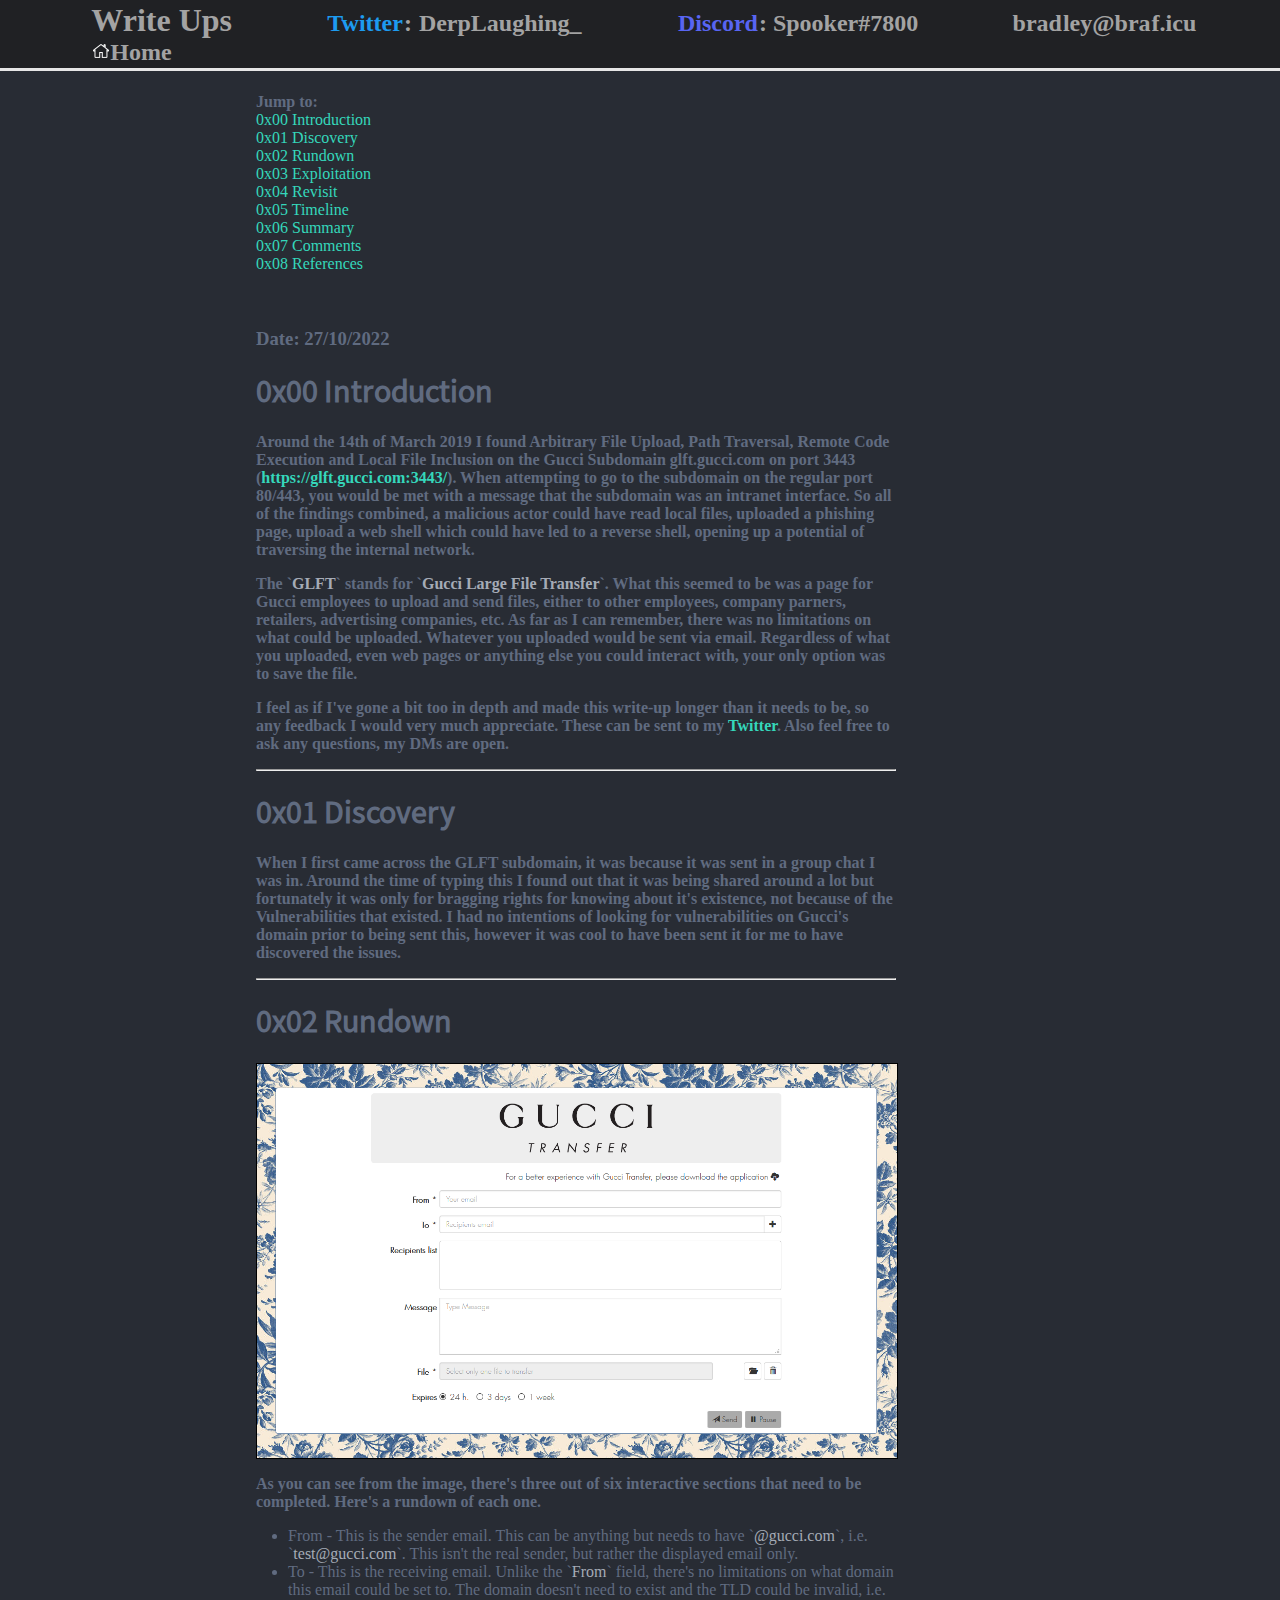
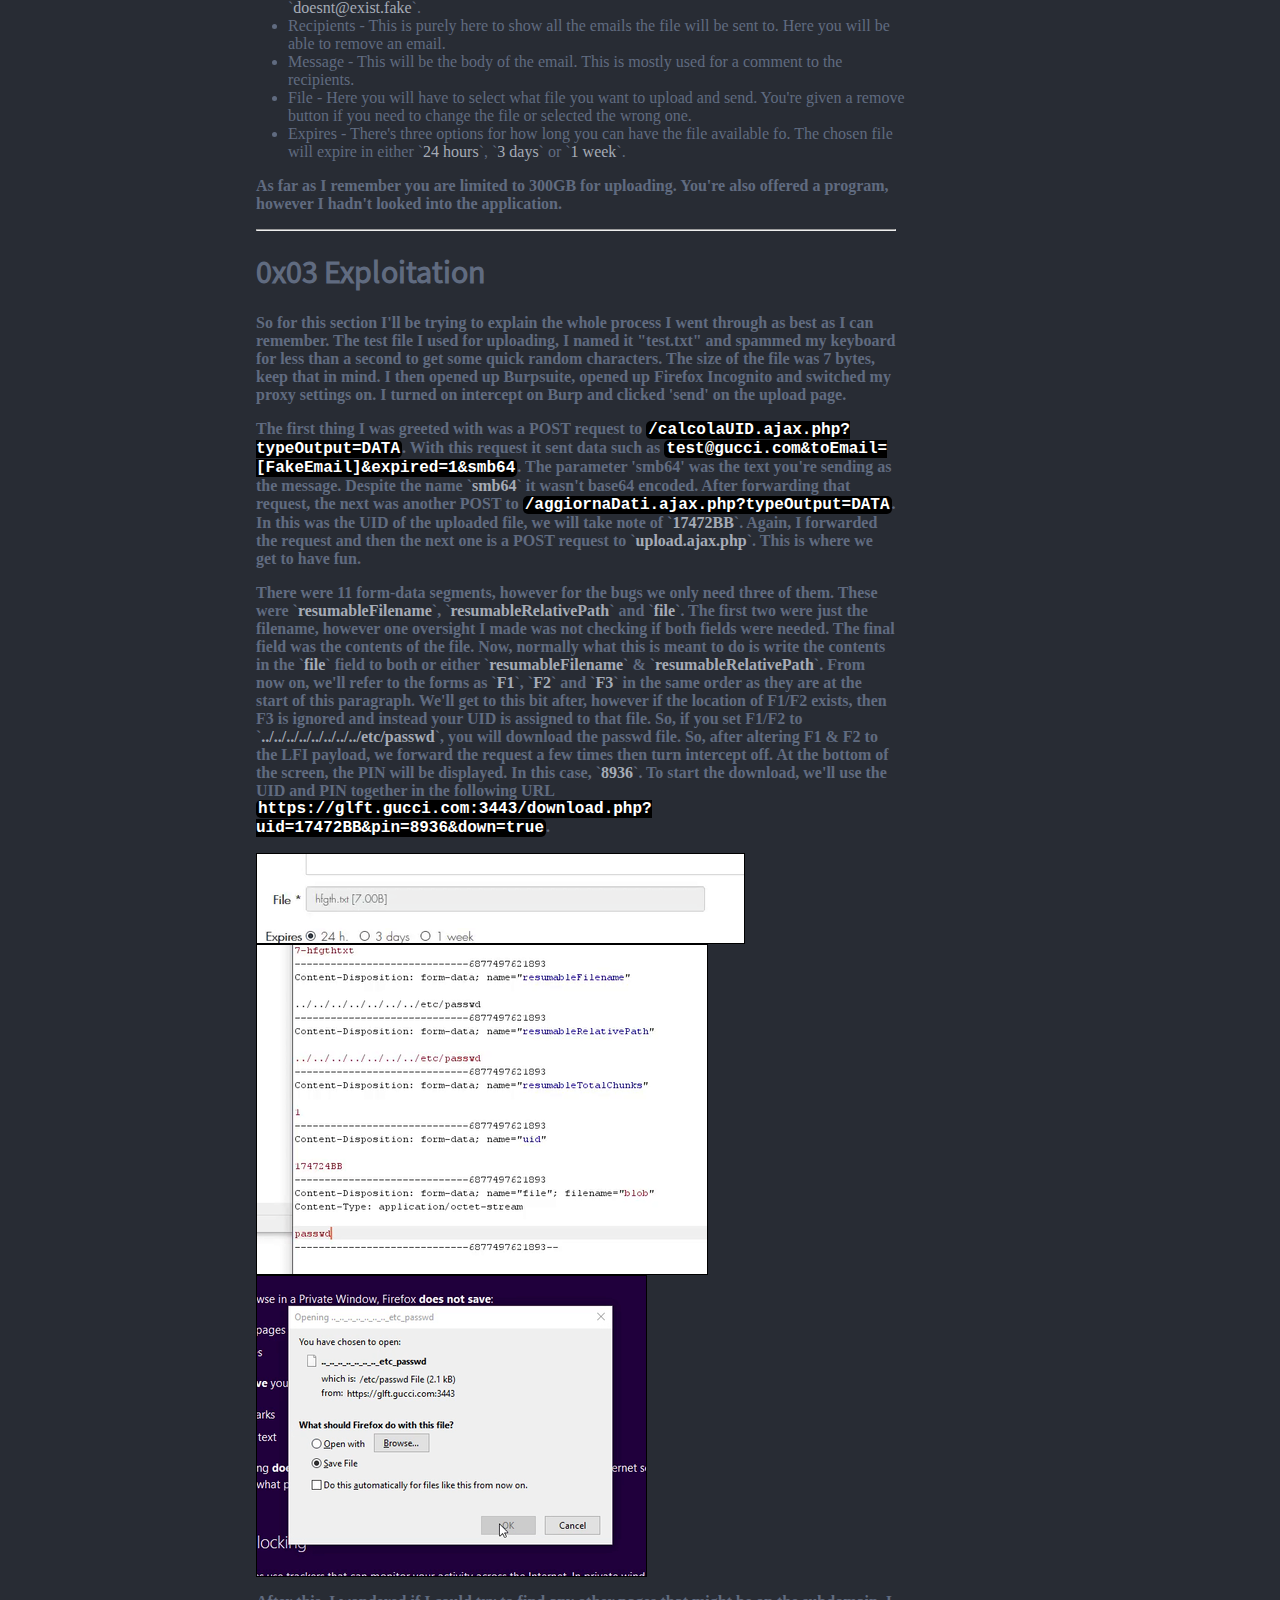
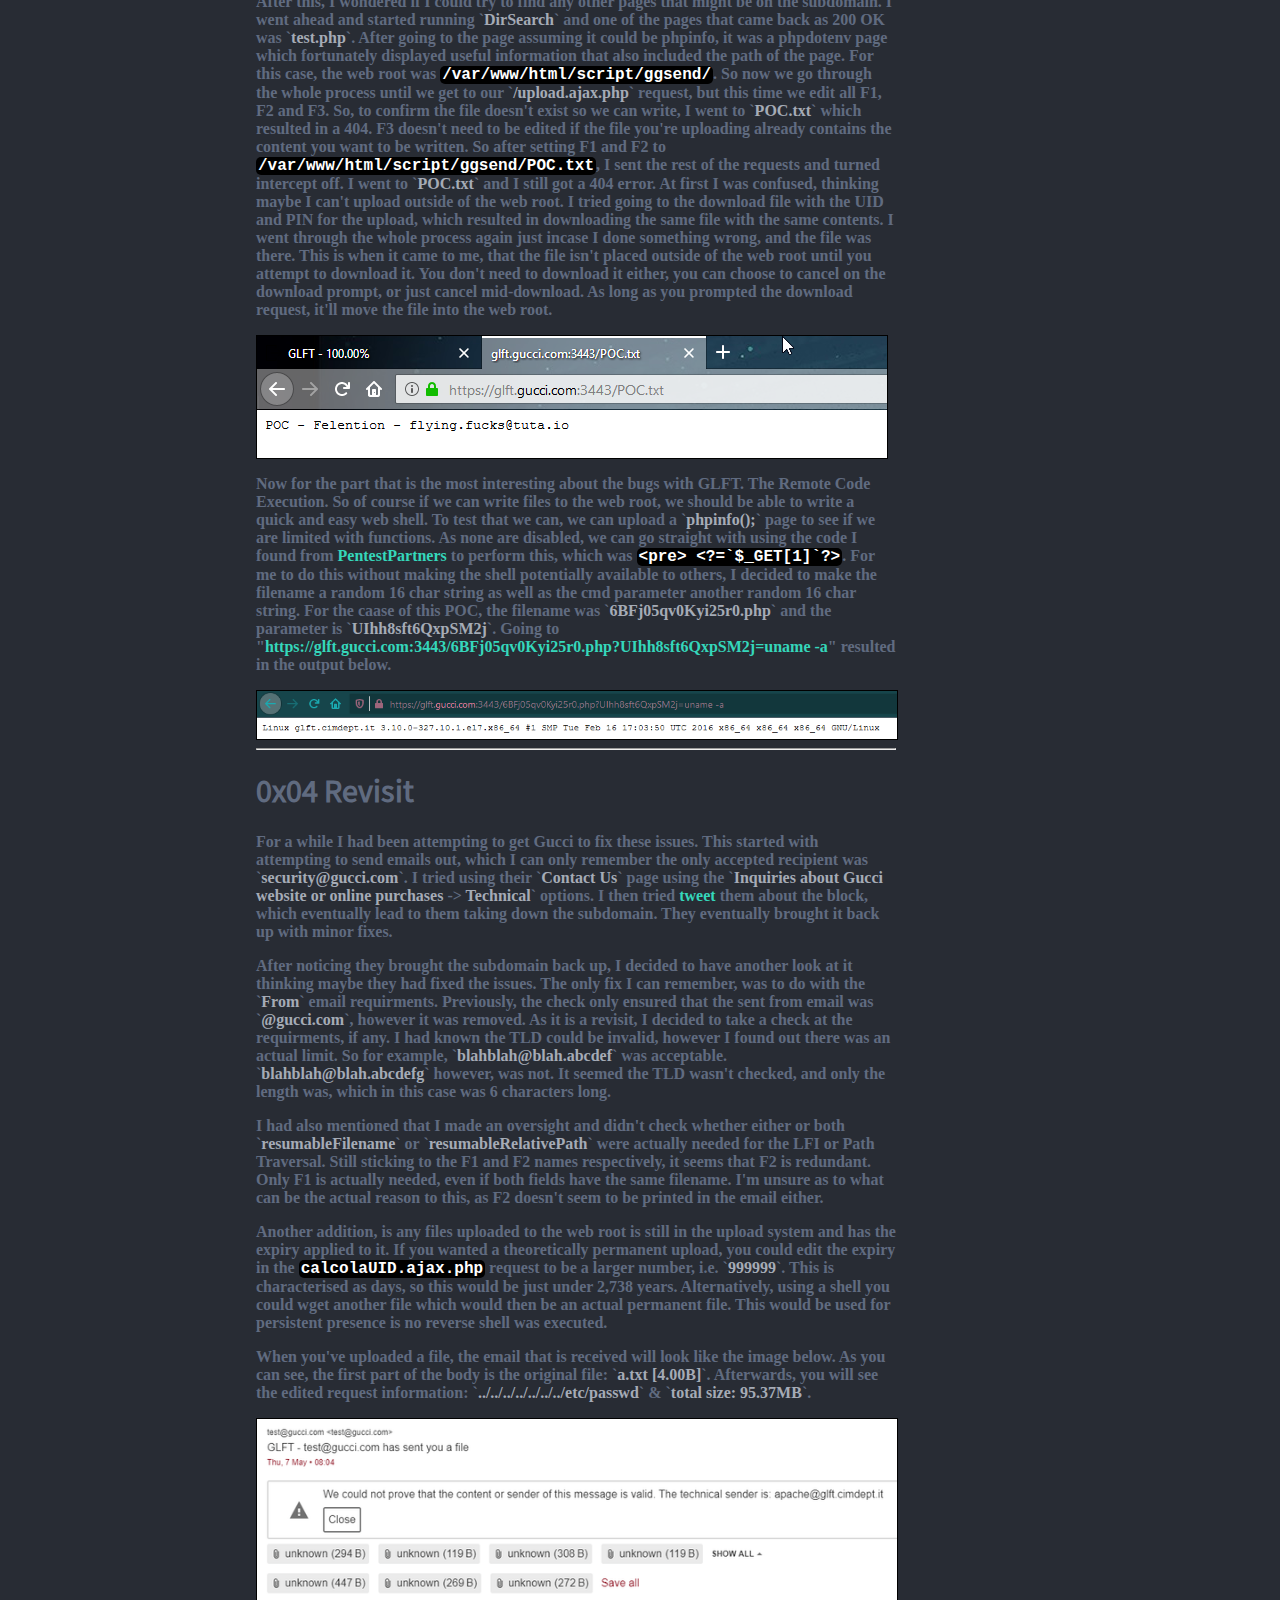
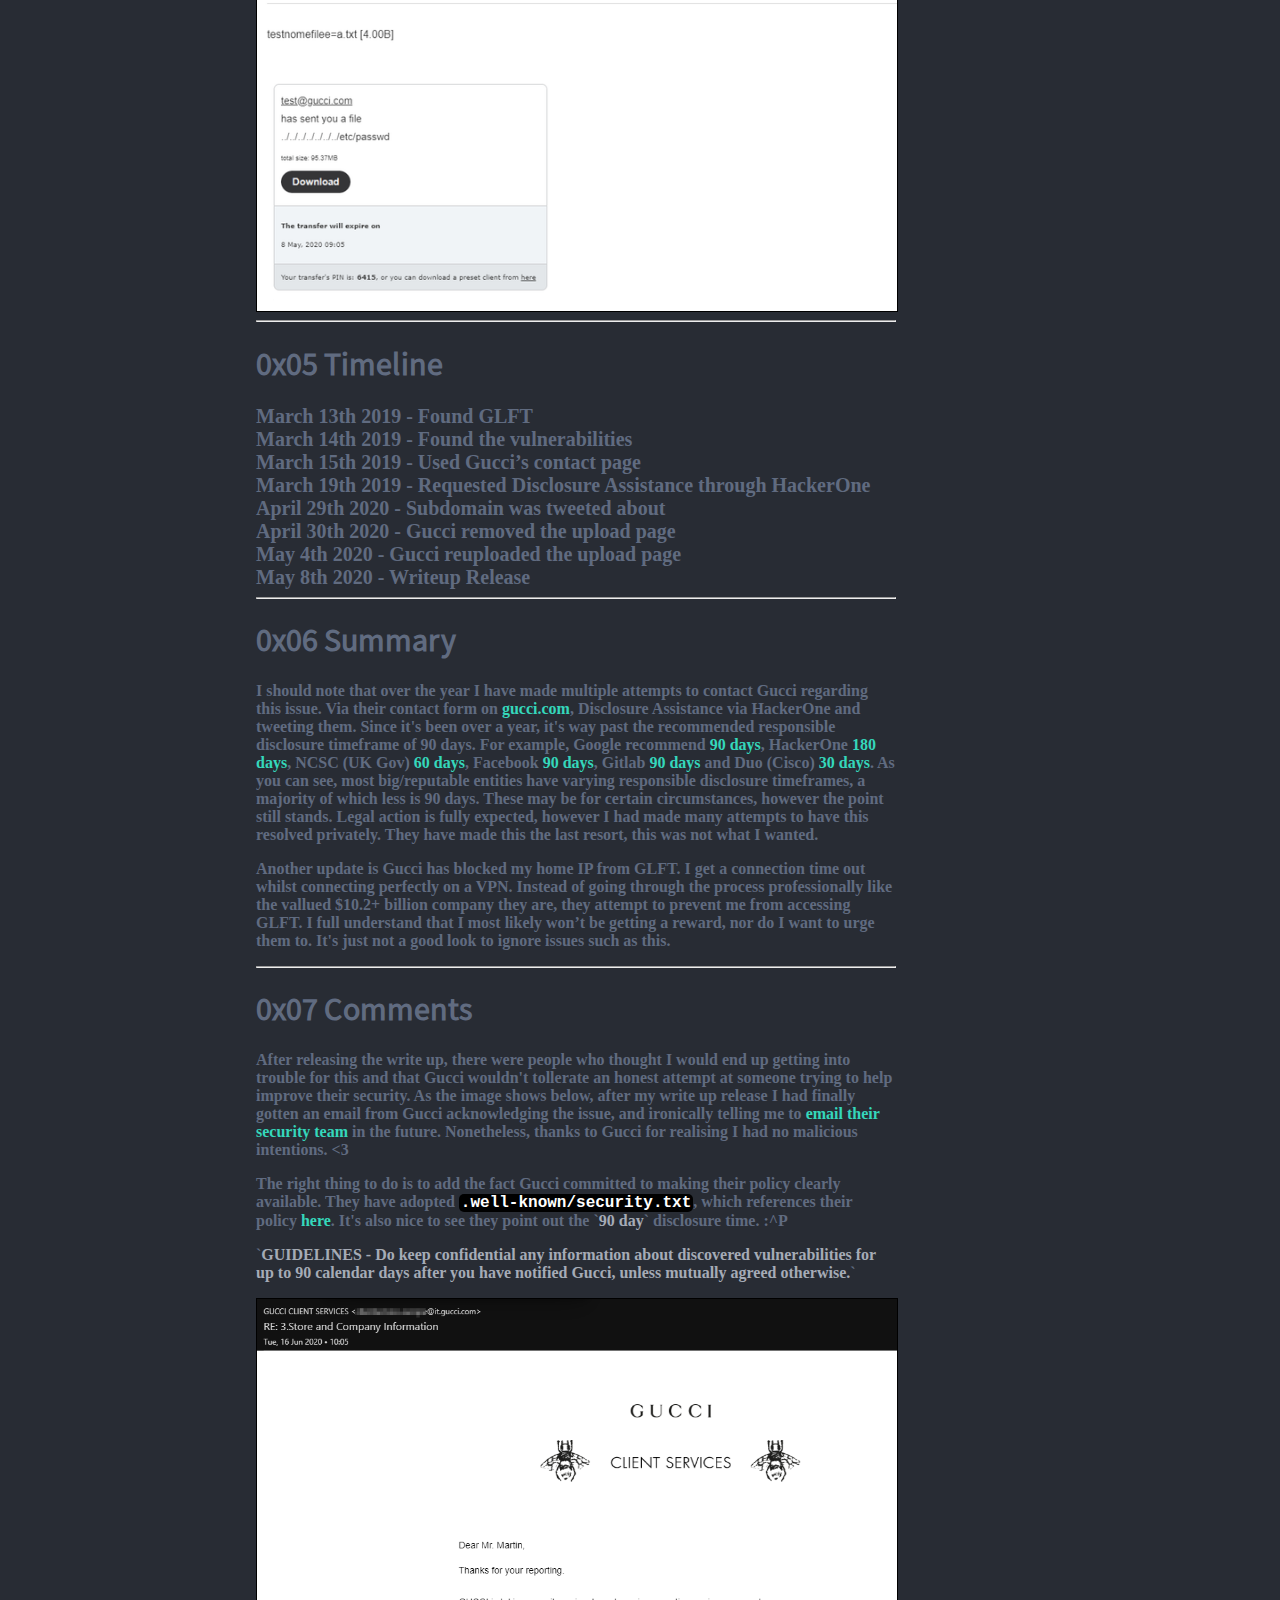
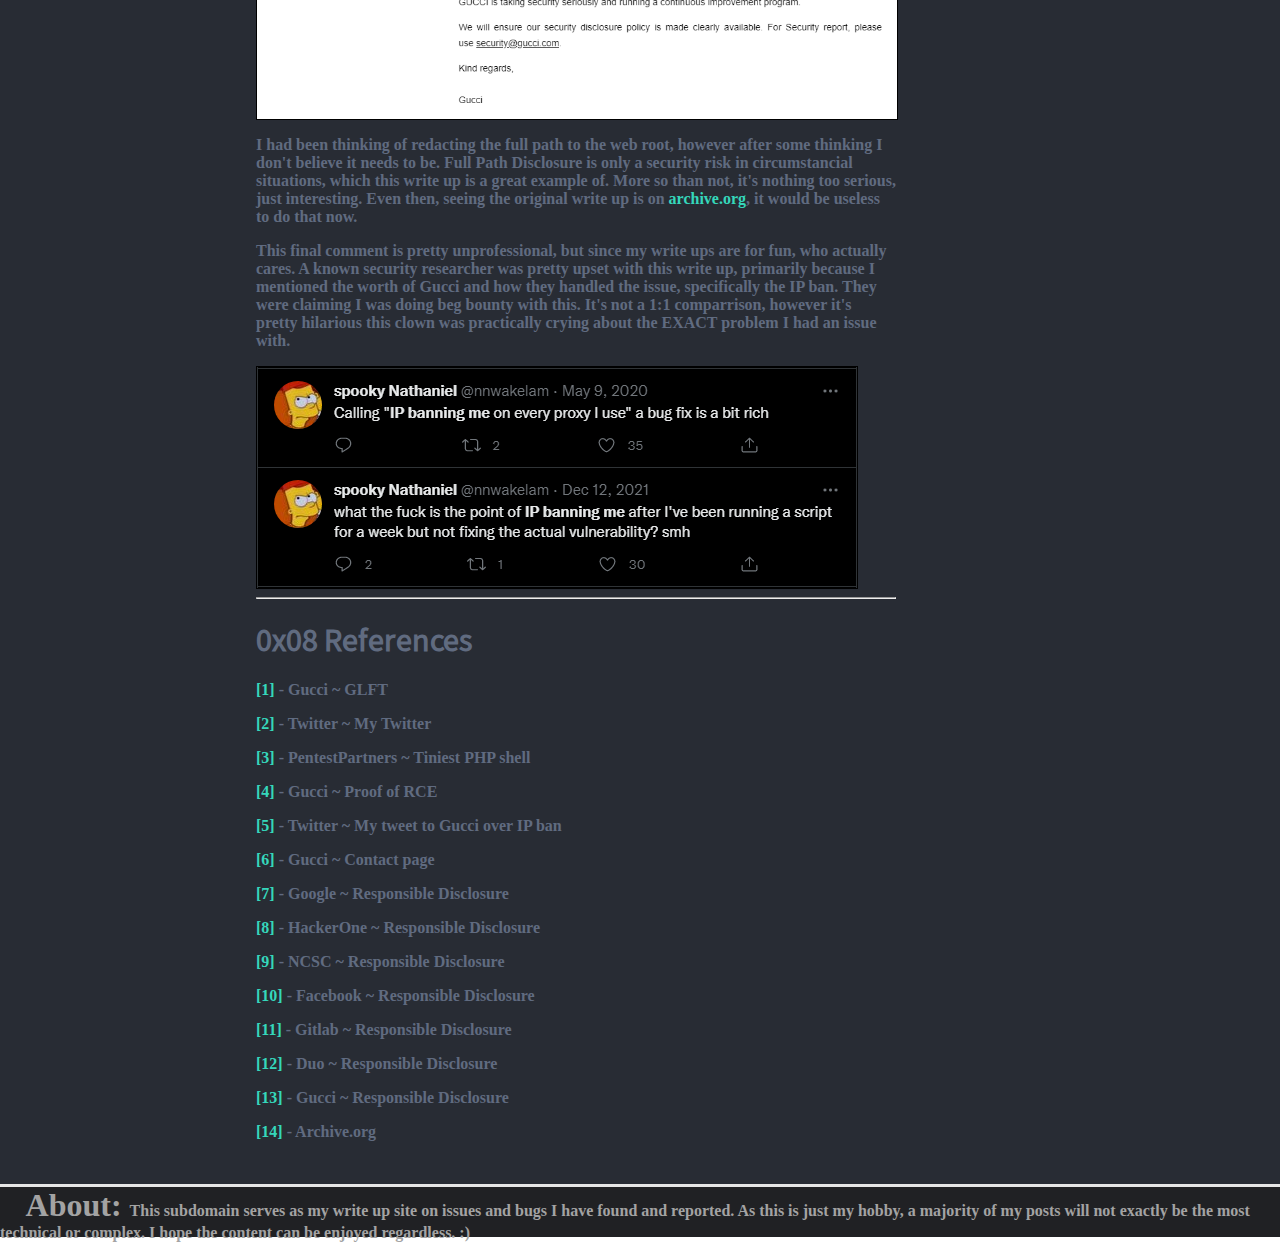
==== posts/gucci.html @ 19f3514c "Add files via upload" ====
<html>
<head>
  <title>Gucci Vulnerabilities</title>
  <link rel="stylesheet" href="../css/post.css">
  <link rel="stylesheet" href="../css/header.css">
  <link rel="stylesheet" href="../css/footer.css">
  <meta charset="UTF-8">
</head>
<body>
  <div id="body">
    <div id="header">
      <h1>Write Ups</h1>
      <h2><span id="Twitter">Twitter</span>: <a href="https://twitter.com/derplaughing_" target="_blank">DerpLaughing_</a></h2>
      <h2><span id="Discord">Discord</span>: Spooker#7800</h2>
      <h2>brad<span class="rep">gbfdgfd</span>f.icu</h2>
      <h2><a href="../index.html"><img src="../images/home.png">Home</a></h2>
    </div>
    <div id="content">
      <h4>Jump to:</h4>
      <a href="#0">0x00 Introduction</a><br>
      <a href="#1">0x01 Discovery</a><br>
      <a href="#2">0x02 Rundown</a><br>
      <a href="#3">0x03 Exploitation</a><br>
      <a href="#4">0x04 Revisit</a><br>
      <a href="#5">0x05 Timeline</a><br>
      <a href="#6">0x06 Summary</a><br>
      <a href="#7">0x07 Comments</a><br>
      <a href="#8">0x08 References</a><br>
      <br>
      <br>
      <h3>Date: 27/10/2022</h3>
      <h1 id="0">0x00 Introduction</h1>
      <p>Around the 14th of March 2019 I found Arbitrary File Upload, Path Traversal, Remote Code Execution and Local File Inclusion on the Gucci Subdomain glft.gucci.com on port 3443 (<a href="https://glft.gucci.com:3443/" target="_blank" id="[1]">https://glft.gucci.com:3443/</a>). When attempting to go to the subdomain on the regular port 80/443, you would be met with a message that the subdomain was an intranet interface. So all of the findings combined, a malicious actor could have read local files, uploaded a phishing page, upload a web shell which could have led to a reverse shell, opening up a potential of traversing the internal network.</p>
      <p>The `<span>GLFT</span>` stands for `<span>Gucci Large File Transfer</span>`. What this seemed to be was a page for Gucci employees to upload and send files, either to other employees, company parners, retailers, advertising companies, etc. As far as I can remember, there was no limitations on what could be uploaded. Whatever you uploaded would be sent via email. Regardless of what you uploaded, even web pages or anything else you could interact with, your only option was to save the file.</p>
      <p>I feel as if I've gone a bit too in depth and made this write-up longer than it needs to be, so any feedback I would very much appreciate. These can be sent to my <a href="https://twitter.com/derplaughing_" target="_blank" id="[2]">Twitter</a>. Also feel free to ask any questions, my DMs are open.</p>
      <hr>
      <h1 id="1">0x01 Discovery</h1>
      <p>When I first came across the GLFT subdomain, it was because it was sent in a group chat I was in. Around the time of typing this I found out that it was being shared around a lot but fortunately it was only for bragging rights for knowing about it's existence, not because of the Vulnerabilities that existed. I had no intentions of looking for vulnerabilities on Gucci's domain prior to being sent this, however it was cool to have been sent it for me to have discovered the issues.</p>
      <hr>
      <h1 id="2">0x02 Rundown</h1>
      <img src="../images/gucci-UploadForm.png" title="Gucci's Upload Form">
      <p>As you can see from the image, there's three out of six interactive sections that need to be completed. Here's a rundown of each one.</p>
      <ul>
        <li>From - This is the sender email. This can be anything but needs to have `<span>@gucci.com</span>`, i.e. `<span>test@gucci.com</span>`. This isn't the real sender, but rather the displayed email only.</li>
        <li>To - This is the receiving email. Unlike the `<span>From</span>` field, there's no limitations on what domain this email could be set to. The domain doesn't need to exist and the TLD could be invalid, i.e. `<span>doesnt@exist.fake</span>`.</li>
        <li>Recipients - This is purely here to show all the emails the file will be sent to. Here you will be able to remove an email.</li>
        <li>Message - This will be the body of the email. This is mostly used for a comment to the recipients.</li>
        <li>File - Here you will have to select what file you want to upload and send. You're given a remove button if you need to change the file or selected the wrong one.</li>
        <li>Expires - There's three options for how long you can have the file available fo. The chosen file will expire in either `<span>24 hours</span>`, `<span>3 days</span>` or `<span>1 week</span>`.</li>
      </ul>
      <p>As far as I remember you are limited to 300GB for uploading. You're also offered a program, however I hadn't looked into the application.</p>
      <hr>
      <h1 id="3">0x03 Exploitation</h1>
      <p>So for this section I'll be trying to explain the whole process I went through as best as I can remember. The test file I used for uploading, I named it "test.txt" and spammed my keyboard for less than a second to get some quick random characters. The size of the file was 7 bytes, keep that in mind. I then opened up Burpsuite, opened up Firefox Incognito and switched my proxy settings on. I turned on intercept on Burp and clicked 'send' on the upload page.</p>
      <p>The first thing I was greeted with was a POST request to <code>/calcolaUID.ajax.php?typeOutput=DATA</code>. With this request it sent data such as <code>test@gucci.com&toEmail=[FakeEmail]&expired=1&smb64</code>. The parameter 'smb64' was the text you're sending as the message. Despite the name `<span>smb64</span>` it wasn't base64 encoded. After forwarding that request, the next was another POST to <code>/aggiornaDati.ajax.php?typeOutput=DATA</code>. In this was the UID of the uploaded file, we will take note of `<span>17472BB</span>`. Again, I forwarded the request and then the next one is a POST request to `<span>upload.ajax.php</span>`. This is where we get to have fun.</p>
      <p>There were 11 form-data segments, however for the bugs we only need three of them. These were `<span>resumableFilename</span>`, `<span>resumableRelativePath</span>` and `<span>file</span>`. The first two were just the filename, however one oversight I made was not checking if both fields were needed. The final field was the contents of the file. Now, normally what this is meant to do is write the contents in the `<span>file</span>` field to both or either `<span>resumableFilename</span>` & `<span>resumableRelativePath</span>`. From now on, we'll refer to the forms as `<span>F1</span>`, `<span>F2</span>` and `<span>F3</span>` in the same order as they are at the start of this paragraph. We'll get to this bit after, however if the location of F1/F2 exists, then F3 is ignored and instead your UID is assigned to that file. So, if you set F1/F2 to `<span>../../../../../../../../etc/passwd</span>`, you will download the passwd file. So, after altering F1 & F2 to the LFI payload, we forward the request a few times then turn intercept off. At the bottom of the screen, the PIN will be displayed. In this case, `<span>8936</span>`. To start the download, we'll use the UID and PIN together in the following URL <code>https://glft.gucci.com:3443/download.php?uid=17472BB&pin=8936&down=true</code>.</p>
      <img src="../images/gucci-TestFile.png" title="7 Bytes test file">
      <img src="../images/gucci-LFIPayload.png" title="LFI Payload">
      <img src="../images/gucci-PasswdFile.png" title="2.1KB passwd file">
      <p>After this, I wondered if I could try to find any other pages that might be on the subdomain. I went ahead and started running `<span>DirSearch</span>` and one of the pages that came back as 200 OK was `<span>test.php</span>`. After going to the page assuming it could be phpinfo, it was a phpdotenv page which fortunately displayed useful information that also included the path of the page. For this case, the web root was <code>/var/www/html/script/ggsend/</code>. So now we go through the whole process until we get to our `<span>/upload.ajax.php</span>` request, but this time we edit all F1, F2 and F3. So, to confirm the file doesn't exist so we can write, I went to `<span>POC.txt</span>` which resulted in a 404. F3 doesn't need to be edited if the file you're uploading already contains the content you want to be written. So after setting F1 and F2 to <code>/var/www/html/script/ggsend/POC.txt</code>, I sent the rest of the requests and turned intercept off. I went to `<span>POC.txt</span>` and I still got a 404 error. At first I was confused, thinking maybe I can't upload outside of the web root. I tried going to the download file with the UID and PIN for the upload, which resulted in downloading the same file with the same contents. I went through the whole process again just incase I done something wrong, and the file was there. This is when it came to me, that the file isn't placed outside of the web root until you attempt to download it. You don't need to download it either, you can choose to cancel on the download prompt, or just cancel mid-download. As long as you prompted the download request, it'll move the file into the web root.</p>
      <img src="../images/gucci-POC.png" title="POC File">
      <p>Now for the part that is the most interesting about the bugs with GLFT. The Remote Code Execution. So of course if we can write files to the web root, we should be able to write a quick and easy web shell. To test that we can, we can upload a `<span>phpinfo();</span>` page to see if we are limited with functions. As none are disabled, we can go straight with using the code I found from <a href="https://www.pentestpartners.com/security-blog/the-tiniest-php-system-shell-ever/" target="_blank" id="[3]">PentestPartners</a> to perform this, which was <code>&lt;pre&gt; &lt;?=`$_GET[1]`?&gt;</code>. For me to do this without making the shell potentially available to others, I decided to make the filename a random 16 char string as well as the cmd parameter another random 16 char string. For the caase of this POC, the filename was `<span>6BFj05qv0Kyi25r0.php</span>` and the parameter is `<span>UIhh8sft6QxpSM2j</span>`. Going to "<a href="https://glft.gucci.com:3443/6BFj05qv0Kyi25r0.php?UIhh8sft6QxpSM2j=uname%20-a" target="_blank" id="[4]">https://glft.gucci.com:3443/6BFj05qv0Kyi25r0.php?UIhh8sft6QxpSM2j=uname -a</a>" resulted in the output below.</p>
      <img src="../images/gucci-RCE.png" title="uname -a output">
      <hr>
      <h1 id="4">0x04 Revisit</h1>
      <p>For a while I had been attempting to get Gucci to fix these issues. This started with attempting to send emails out, which I can only remember the only accepted recipient was `<span id="email">security@gucci.com</span>`. I tried using their `<span>Contact Us</span>` page using the `<span>Inquiries about Gucci website or online purchases</span> -> <span>Technical</span>` options. I then tried <a href="https://twitter.com/DerpLaughing_/status/1258287629482803201" target="_blank" id="[5]">tweet</a> them about the block, which eventually lead to them taking down the subdomain. They eventually brought it back up with minor fixes.</p>
      <p>After noticing they brought the subdomain back up, I decided to have another look at it thinking maybe they had fixed the issues. The only fix I can remember, was to do with the `<span>From</span>` email requirments. Previously, the check only ensured that the sent from email was `<span>@gucci.com</span>`, however it was removed. As it is a revisit, I decided to take a check at the requirments, if any. I had known the TLD could be invalid, however I found out there was an actual limit. So for example, `<span>blahblah@blah.abcdef</span>` was acceptable. `<span>blahblah@blah.abcdefg</span>` however, was not. It seemed the TLD wasn't checked, and only the length was, which in this case was 6 characters long.</p>
      <p>I had also mentioned that I made an oversight and didn't check whether either or both `<span>resumableFilename</span>` or `<span>resumableRelativePath</span>` were actually needed for the LFI or Path Traversal. Still sticking to the F1 and F2 names respectively, it seems that F2 is redundant. Only F1 is actually needed, even if both fields have the same filename. I'm unsure as to what can be the actual reason to this, as F2 doesn't seem to be printed in the email either.</p>
      <p>Another addition, is any files uploaded to the web root is still in the upload system and has the expiry applied to it. If you wanted a theoretically permanent upload, you could edit the expiry in the <code>calcolaUID.ajax.php</code> request to be a larger number, i.e. `<span>999999</span>`. This is characterised as days, so this would be just under 2,738 years. Alternatively, using a shell you could wget another file which would then be an actual permanent file. This would be used for persistent presence is no reverse shell was executed.</p>
      <p>When you've uploaded a file, the email that is received will look like the image below. As you can see, the first part of the body is the original file: `<span>a.txt [4.00B]</span>`. Afterwards, you will see the edited request information: `<span>../../../../../../../etc/passwd</span>` & `<span>total size: 95.37MB</span>`.</p>
      <img src="../images/gucci-Email.png" title="Upload Email">
      <hr>
      <h1 id="5">0x05 Timeline</h1>
      <ol>
        <li>March 13th 2019 - Found GLFT</li>
        <li>March 14th 2019 - Found the vulnerabilities</li>
        <li>March 15th 2019 - Used Gucci’s contact page</li>
        <li>March 19th 2019 - Requested Disclosure Assistance through HackerOne</li>
        <li>April 29th 2020 - Subdomain was tweeted about</li>
        <li>April 30th 2020 - Gucci removed the upload page</li>
        <li>May 4th 2020 - Gucci reuploaded the upload page</li>
        <li>May 8th 2020 - Writeup Release</li>
      </ol>
      <hr>
      <h1 id="6">0x06 Summary</h1>
      <p>I should note that over the year I have made multiple attempts to contact Gucci regarding this issue. Via their contact form on <a href="https://www.gucci.com/us/en/st/contact-us" target="_blank" id="[6]">gucci.com</a>, Disclosure Assistance via HackerOne and tweeting them. Since it's been over a year, it's way past the recommended responsible disclosure timeframe of 90 days. For example, Google recommend <a href="https://about.google/appsecurity/" target="_blank" id="[7]">90 days</a>, HackerOne <a href="https://www.hackerone.com/disclosure-guidelines" target="_blank" id="[8]">180 days</a>, NCSC (UK Gov) <a href="https://www.enisa.europa.eu/news/member-states/WEB_115207_BrochureNCSC_EN_A4.pdf#page=15" target="_blank" id="[9]">60 days</a>, Facebook <a href="https://www.facebook.com/security/advisories/Vulnerability-Disclosure-Policy" target="_blank" id="[10]">90 days</a>, Gitlab <a href="https://about.gitlab.com/security/disclosure/" target="_blank" id="[11]">90 days</a> and Duo (Cisco) <a href="https://duo.com/labs/disclosure" target="_blank" id="[12]">30 days</a>. As you can see, most big/reputable entities have varying responsible disclosure timeframes, a majority of which less is 90 days. These may be for certain circumstances, however the point still stands. Legal action is fully expected, however I had made many attempts to have this resolved privately. They have made this the last resort, this was not what I wanted.</p>
      <p>Another update is Gucci has blocked my home IP from GLFT. I get a connection time out whilst connecting perfectly on a VPN. Instead of going through the process professionally like the vallued $10.2+ billion company they are, they attempt to prevent me from accessing GLFT. I full understand that I most likely won’t be getting a reward, nor do I want to urge them to. It's just not a good look to ignore issues such as this.</p>
      <hr>
      <h1 id="7">0x07 Comments</h1>
      <p>After releasing the write up, there were people who thought I would end up getting into trouble for this and that Gucci wouldn't tollerate an honest attempt at someone trying to help improve their security. As the image shows below, after my write up release I had finally gotten an email from Gucci acknowledging the issue, and ironically telling me to <a href="#email">email their security team</a> in the future. Nonetheless, thanks to Gucci for realising I had no malicious intentions. &lt;3</p>
      <p>The right thing to do is to add the fact Gucci committed to making their policy clearly available. They have adopted <code>.well-known/security.txt</code>, which references their policy <a href="https://www.gucci.com/int/en/st/responsible-disclosure" target="_blank" id="[13]">here</a>. It's also nice to see they point out the `<span>90 day</span>` disclosure time. :^P</p>
      <p>`<span>GUIDELINES - Do keep confidential any information about discovered vulnerabilities for up to 90 calendar days after you have notified Gucci, unless mutually agreed otherwise.</span>`</p>
      <img src="../images/gucci-FinalReply.png" title="Gucci Reply Email">
      <p>I had been thinking of redacting the full path to the web root, however after some thinking I don't believe it needs to be. Full Path Disclosure is only a security risk in circumstancial situations, which this write up is a great example of. More so than not, it's nothing too serious, just interesting. Even then, seeing the original write up is on <a href="https://archive.org/" target="_blank" id="[14]">archive.org</a>, it would be useless to do that now.</p>
      <p>This final comment is pretty unprofessional, but since my write ups are for fun, who actually cares. A known security researcher was pretty upset with this write up, primarily because I mentioned the worth of Gucci and how they handled the issue, specifically the IP ban. They were claiming I was doing beg bounty with this. It's not a 1:1 comparrison, however it's pretty hilarious this clown was practically crying about the EXACT problem I had an issue with.</p>
      <img src="../images/gucci-WhingingNaf.png" title="Ironic Whinger">
      <hr>
      <h1 id="8">0x08 References</h1>
      <p><a href="#[1]">[1]</a> - Gucci ~ GLFT</p>
      <p><a href="#[2]">[2]</a> - Twitter ~ My Twitter</p>
      <p><a href="#[3]">[3]</a> - PentestPartners ~ Tiniest PHP shell</p>
      <p><a href="#[4]">[4]</a> - Gucci ~ Proof of RCE</p>
      <p><a href="#[5]">[5]</a> - Twitter ~ My tweet to Gucci over IP ban</p>
      <p><a href="#[6]">[6]</a> - Gucci ~ Contact page</p>
      <p><a href="#[1]">[7]</a> - Google ~ Responsible Disclosure</p>
      <p><a href="#[1]">[8]</a> - HackerOne ~ Responsible Disclosure</p>
      <p><a href="#[1]">[9]</a> - NCSC ~ Responsible Disclosure</p>
      <p><a href="#[1]">[10]</a> - Facebook ~ Responsible Disclosure</p>
      <p><a href="#[1]">[11]</a> - Gitlab ~ Responsible Disclosure</p>
      <p><a href="#[1]">[12]</a> - Duo ~ Responsible Disclosure</p>
      <p><a href="#[1]">[13]</a> - Gucci ~ Responsible Disclosure</p>
      <p><a href="#[1]">[14]</a> - Archive.org</p>
    </div>
    <div id="footer">
      <h1>About: </h1><p>This subdomain serves as my write up site on issues and bugs I have found and reported. As this is just my hobby, a majority of my posts will not exactly be the most technical or complex. I hope the content can be enjoyed regardless. :)</p>
    </div>
  </div>
</body>
</html>
---- css/post.css ----
@font-face {
  font-family: SSP;
  src: url('../SourceSansPro-Regular.ttf') format("truetype");
}
#header img {
  width: 16px;
  height: 16px;
}
#content {
  background: #282C34;
  color: #606B80;
  padding-top: 1px;
  padding-bottom: 80px;
  overflow-x: hidden;
}
#content * {
  margin-left: 20%;
  margin-right: 30%;
}
#content a {
  color: #35D7BB;
  text-decoration: none;
}
#content p a {
  margin: 0;
}
#content h1 {
  font-family: SSP;
}
#content h4 {
  margin-bottom: 0px;
}
#content p {
  font-size: 16px;
  font-weight: bold;
}
#content ul {
  margin: 0;
}
#content code {
  background: #000;
  color: #FFF;
  margin: 0;
  padding: 0 2px;
  border-radius: 5px;
}
#content span {
  color: #A5ABB6;
  margin: 0;
}
#content img {
  border: 1px solid #000;
  max-width: 50%;
  width: auto;
  height: auto;
}
#content ol {
  list-style-type: none;
  padding: 0;
  margin: 0;
  font-weight: bold;
  font-size: 20px;
}
---- css/header.css ----
html,body {
  margin: 0;
  padding: 0;
  height: 100%;
}
#body {
  min-height: 100%;
  position: relative;
}
#header {
  background: #202124;
  border-bottom: 3px solid #E6E6E6;
  padding: 2px;
}
#header * {
  color: #A3A3A3;
  margin: 1px;
}
#header h1,#header h2 {
  margin-left: 7%;
  display: inline;
}
#Twitter {
  color: #1D9BF0;
}
#Discord {
  color: #5865F2;
}
#header a {
  text-decoration: none;
}
.rep {
  font-size: 0;
}
.rep:after {
  font-size: 24px;
  content: "ley@bra";
}
---- css/footer.css ----
#footer {
  background: #202124;
  position: absolute;
  bottom: 0;
  width: 100%;
  height: 50px;
  border-top: 3px solid #E6E6E6;
}
#footer * {
  display: inline;
  color: #A3A3A3;
}
#footer p {
  font-weight: bold;
}
#footer h1 {
  margin-top: 5%;
  margin-left: 2%;
}
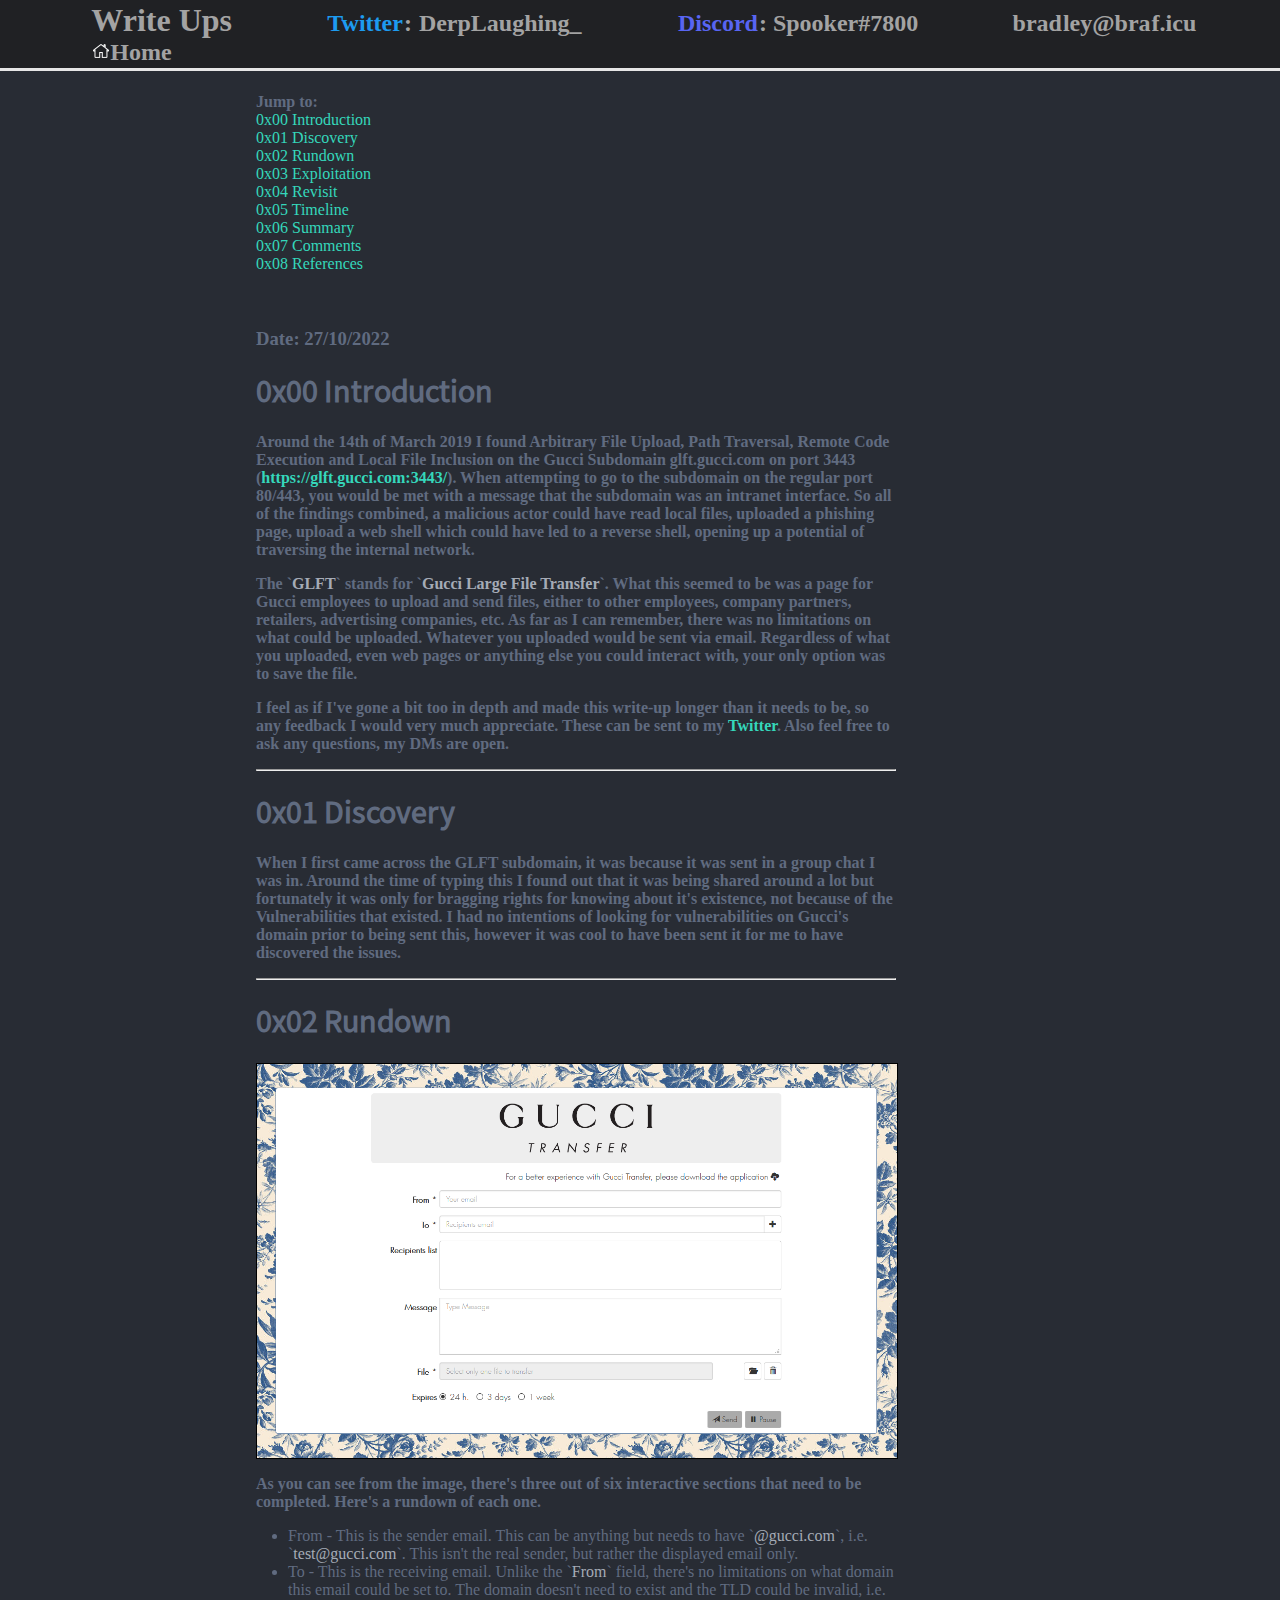
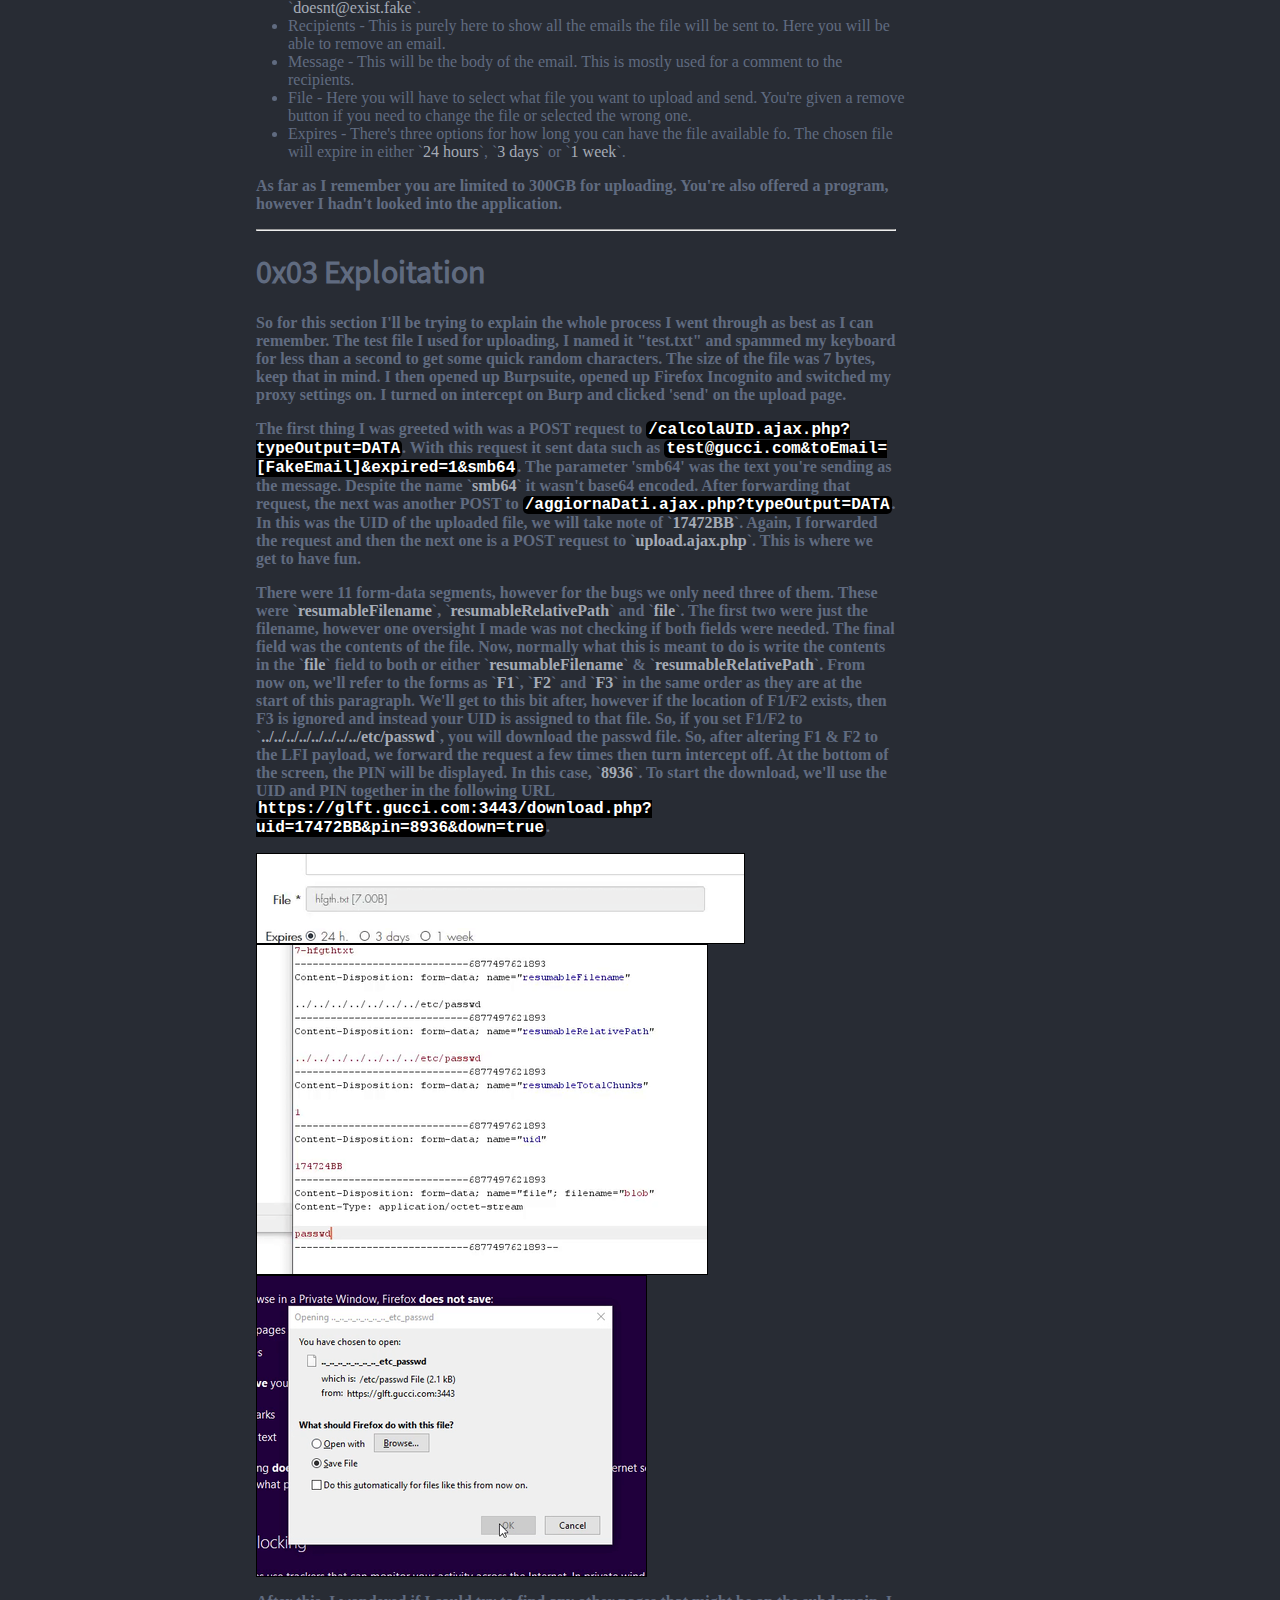
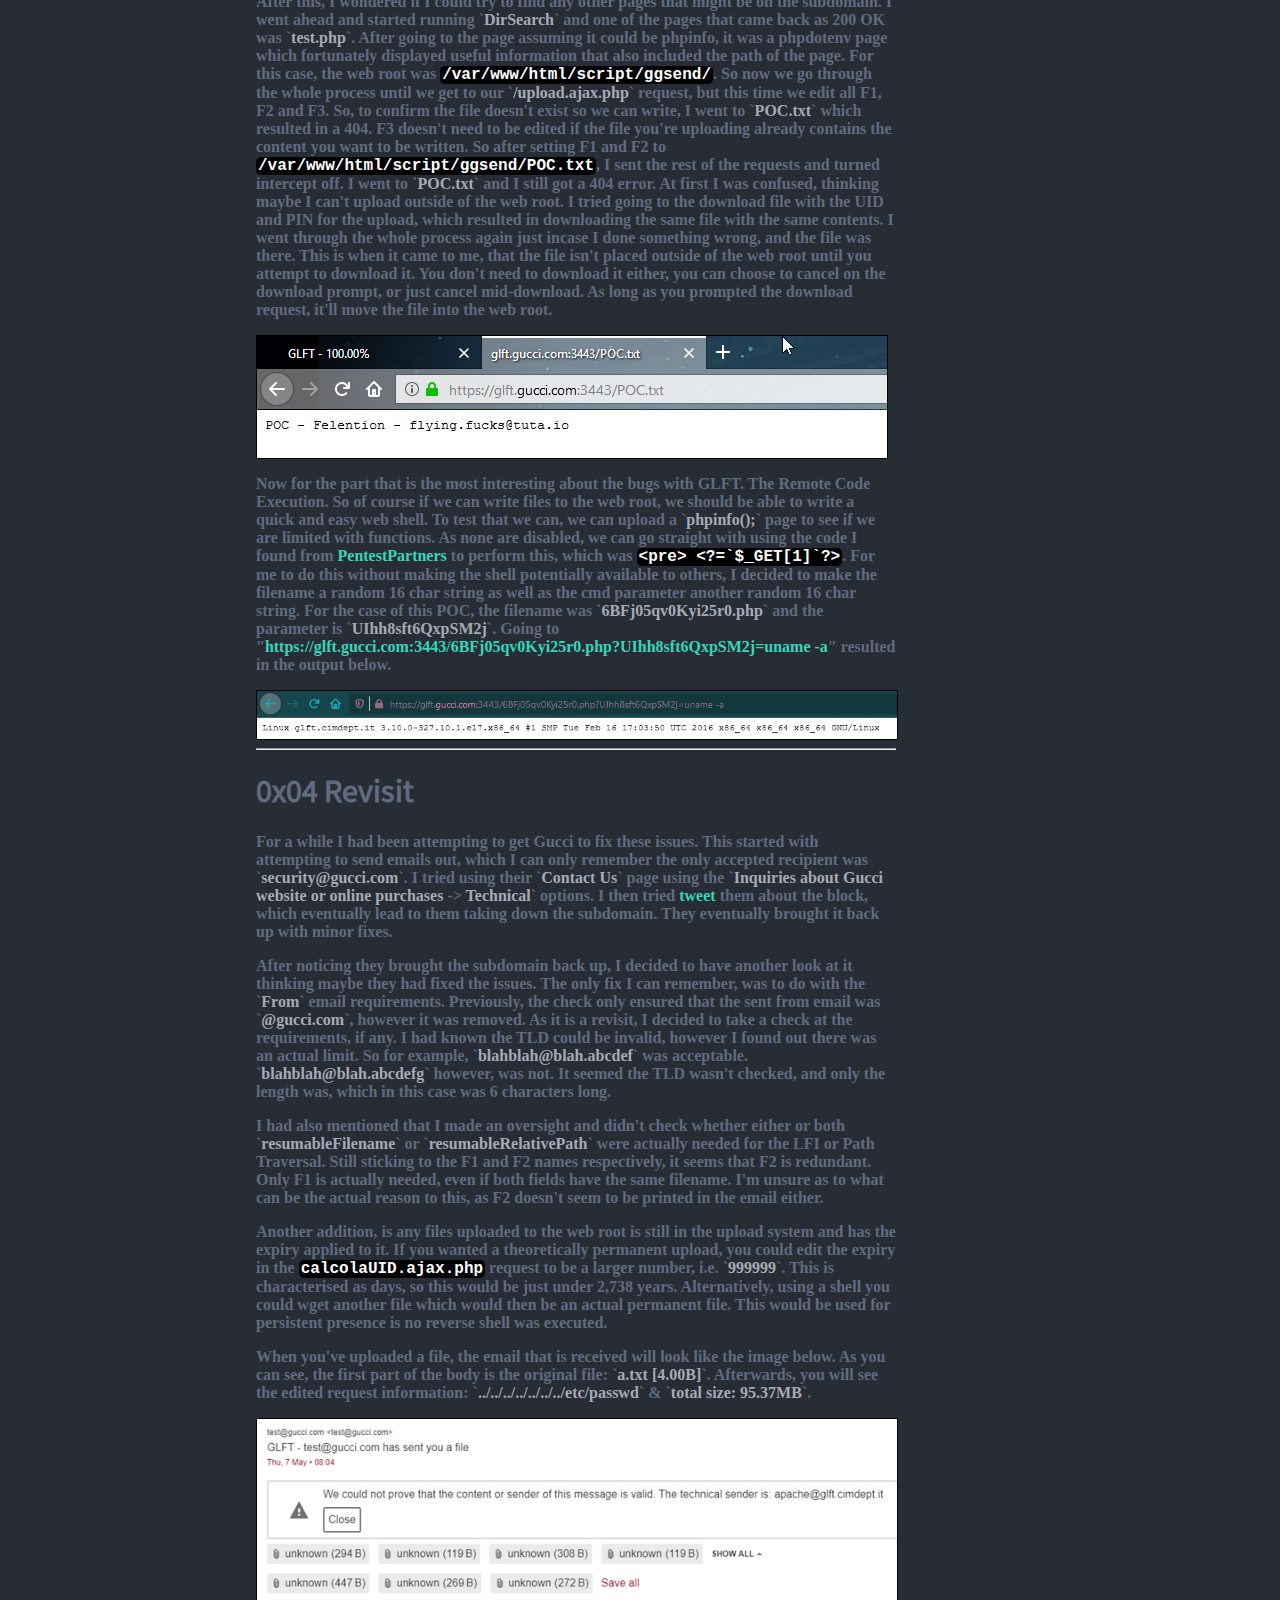
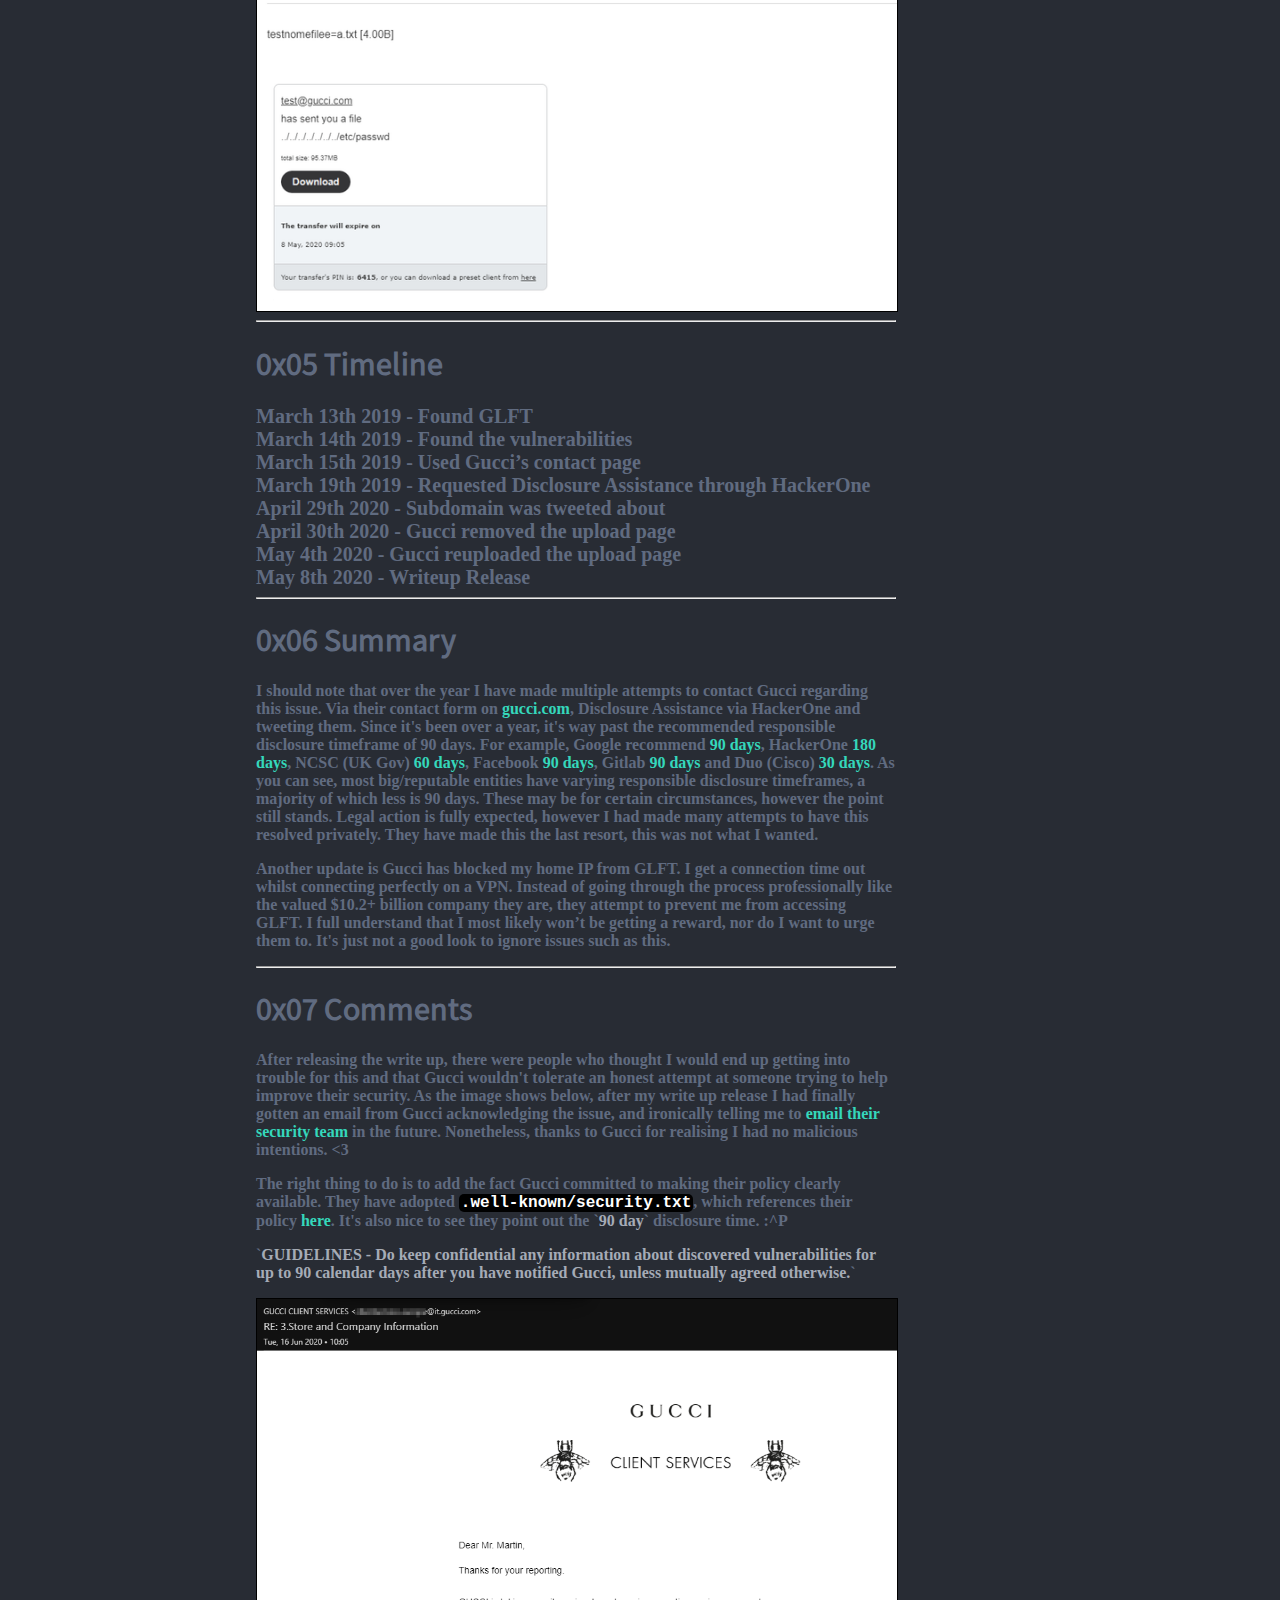
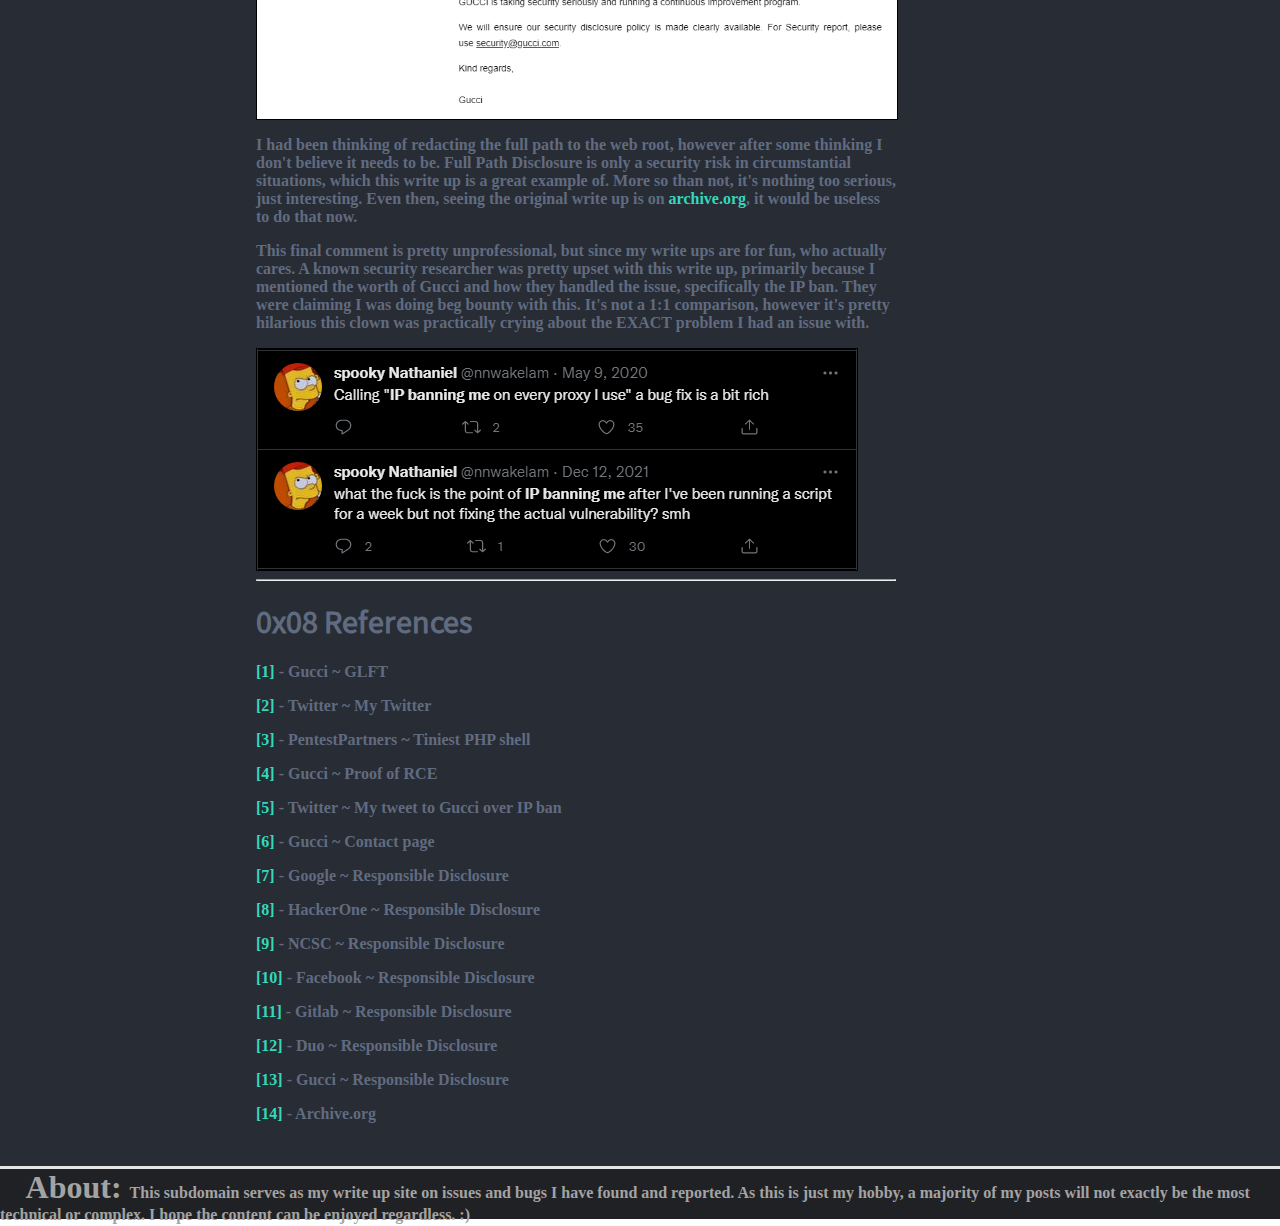
==== commit be4a6e17: "Add files via upload" ====
--- a/posts/gucci.html
+++ b/posts/gucci.html
@@ -1,6 +1,7 @@
 <html>
 <head>
   <title>Gucci Vulnerabilities</title>
+  <link rel="icon" type="image/x-icon" href="../images/fav.png">
   <link rel="stylesheet" href="../css/post.css">
   <link rel="stylesheet" href="../css/header.css">
   <link rel="stylesheet" href="../css/footer.css">
@@ -31,7 +32,7 @@
       <h3>Date: 27/10/2022</h3>
       <h1 id="0">0x00 Introduction</h1>
       <p>Around the 14th of March 2019 I found Arbitrary File Upload, Path Traversal, Remote Code Execution and Local File Inclusion on the Gucci Subdomain glft.gucci.com on port 3443 (<a href="https://glft.gucci.com:3443/" target="_blank" id="[1]">https://glft.gucci.com:3443/</a>). When attempting to go to the subdomain on the regular port 80/443, you would be met with a message that the subdomain was an intranet interface. So all of the findings combined, a malicious actor could have read local files, uploaded a phishing page, upload a web shell which could have led to a reverse shell, opening up a potential of traversing the internal network.</p>
-      <p>The `<span>GLFT</span>` stands for `<span>Gucci Large File Transfer</span>`. What this seemed to be was a page for Gucci employees to upload and send files, either to other employees, company parners, retailers, advertising companies, etc. As far as I can remember, there was no limitations on what could be uploaded. Whatever you uploaded would be sent via email. Regardless of what you uploaded, even web pages or anything else you could interact with, your only option was to save the file.</p>
+      <p>The `<span>GLFT</span>` stands for `<span>Gucci Large File Transfer</span>`. What this seemed to be was a page for Gucci employees to upload and send files, either to other employees, company partners, retailers, advertising companies, etc. As far as I can remember, there was no limitations on what could be uploaded. Whatever you uploaded would be sent via email. Regardless of what you uploaded, even web pages or anything else you could interact with, your only option was to save the file.</p>
       <p>I feel as if I've gone a bit too in depth and made this write-up longer than it needs to be, so any feedback I would very much appreciate. These can be sent to my <a href="https://twitter.com/derplaughing_" target="_blank" id="[2]">Twitter</a>. Also feel free to ask any questions, my DMs are open.</p>
       <hr>
       <h1 id="1">0x01 Discovery</h1>
@@ -59,12 +60,12 @@
       <img src="../images/gucci-PasswdFile.png" title="2.1KB passwd file">
       <p>After this, I wondered if I could try to find any other pages that might be on the subdomain. I went ahead and started running `<span>DirSearch</span>` and one of the pages that came back as 200 OK was `<span>test.php</span>`. After going to the page assuming it could be phpinfo, it was a phpdotenv page which fortunately displayed useful information that also included the path of the page. For this case, the web root was <code>/var/www/html/script/ggsend/</code>. So now we go through the whole process until we get to our `<span>/upload.ajax.php</span>` request, but this time we edit all F1, F2 and F3. So, to confirm the file doesn't exist so we can write, I went to `<span>POC.txt</span>` which resulted in a 404. F3 doesn't need to be edited if the file you're uploading already contains the content you want to be written. So after setting F1 and F2 to <code>/var/www/html/script/ggsend/POC.txt</code>, I sent the rest of the requests and turned intercept off. I went to `<span>POC.txt</span>` and I still got a 404 error. At first I was confused, thinking maybe I can't upload outside of the web root. I tried going to the download file with the UID and PIN for the upload, which resulted in downloading the same file with the same contents. I went through the whole process again just incase I done something wrong, and the file was there. This is when it came to me, that the file isn't placed outside of the web root until you attempt to download it. You don't need to download it either, you can choose to cancel on the download prompt, or just cancel mid-download. As long as you prompted the download request, it'll move the file into the web root.</p>
       <img src="../images/gucci-POC.png" title="POC File">
-      <p>Now for the part that is the most interesting about the bugs with GLFT. The Remote Code Execution. So of course if we can write files to the web root, we should be able to write a quick and easy web shell. To test that we can, we can upload a `<span>phpinfo();</span>` page to see if we are limited with functions. As none are disabled, we can go straight with using the code I found from <a href="https://www.pentestpartners.com/security-blog/the-tiniest-php-system-shell-ever/" target="_blank" id="[3]">PentestPartners</a> to perform this, which was <code>&lt;pre&gt; &lt;?=`$_GET[1]`?&gt;</code>. For me to do this without making the shell potentially available to others, I decided to make the filename a random 16 char string as well as the cmd parameter another random 16 char string. For the caase of this POC, the filename was `<span>6BFj05qv0Kyi25r0.php</span>` and the parameter is `<span>UIhh8sft6QxpSM2j</span>`. Going to "<a href="https://glft.gucci.com:3443/6BFj05qv0Kyi25r0.php?UIhh8sft6QxpSM2j=uname%20-a" target="_blank" id="[4]">https://glft.gucci.com:3443/6BFj05qv0Kyi25r0.php?UIhh8sft6QxpSM2j=uname -a</a>" resulted in the output below.</p>
+      <p>Now for the part that is the most interesting about the bugs with GLFT. The Remote Code Execution. So of course if we can write files to the web root, we should be able to write a quick and easy web shell. To test that we can, we can upload a `<span>phpinfo();</span>` page to see if we are limited with functions. As none are disabled, we can go straight with using the code I found from <a href="https://www.pentestpartners.com/security-blog/the-tiniest-php-system-shell-ever/" target="_blank" id="[3]">PentestPartners</a> to perform this, which was <code>&lt;pre&gt; &lt;?=`$_GET[1]`?&gt;</code>. For me to do this without making the shell potentially available to others, I decided to make the filename a random 16 char string as well as the cmd parameter another random 16 char string. For the case of this POC, the filename was `<span>6BFj05qv0Kyi25r0.php</span>` and the parameter is `<span>UIhh8sft6QxpSM2j</span>`. Going to "<a href="https://glft.gucci.com:3443/6BFj05qv0Kyi25r0.php?UIhh8sft6QxpSM2j=uname%20-a" target="_blank" id="[4]">https://glft.gucci.com:3443/6BFj05qv0Kyi25r0.php?UIhh8sft6QxpSM2j=uname -a</a>" resulted in the output below.</p>
       <img src="../images/gucci-RCE.png" title="uname -a output">
       <hr>
       <h1 id="4">0x04 Revisit</h1>
       <p>For a while I had been attempting to get Gucci to fix these issues. This started with attempting to send emails out, which I can only remember the only accepted recipient was `<span id="email">security@gucci.com</span>`. I tried using their `<span>Contact Us</span>` page using the `<span>Inquiries about Gucci website or online purchases</span> -> <span>Technical</span>` options. I then tried <a href="https://twitter.com/DerpLaughing_/status/1258287629482803201" target="_blank" id="[5]">tweet</a> them about the block, which eventually lead to them taking down the subdomain. They eventually brought it back up with minor fixes.</p>
-      <p>After noticing they brought the subdomain back up, I decided to have another look at it thinking maybe they had fixed the issues. The only fix I can remember, was to do with the `<span>From</span>` email requirments. Previously, the check only ensured that the sent from email was `<span>@gucci.com</span>`, however it was removed. As it is a revisit, I decided to take a check at the requirments, if any. I had known the TLD could be invalid, however I found out there was an actual limit. So for example, `<span>blahblah@blah.abcdef</span>` was acceptable. `<span>blahblah@blah.abcdefg</span>` however, was not. It seemed the TLD wasn't checked, and only the length was, which in this case was 6 characters long.</p>
+      <p>After noticing they brought the subdomain back up, I decided to have another look at it thinking maybe they had fixed the issues. The only fix I can remember, was to do with the `<span>From</span>` email requirements. Previously, the check only ensured that the sent from email was `<span>@gucci.com</span>`, however it was removed. As it is a revisit, I decided to take a check at the requirements, if any. I had known the TLD could be invalid, however I found out there was an actual limit. So for example, `<span>blahblah@blah.abcdef</span>` was acceptable. `<span>blahblah@blah.abcdefg</span>` however, was not. It seemed the TLD wasn't checked, and only the length was, which in this case was 6 characters long.</p>
       <p>I had also mentioned that I made an oversight and didn't check whether either or both `<span>resumableFilename</span>` or `<span>resumableRelativePath</span>` were actually needed for the LFI or Path Traversal. Still sticking to the F1 and F2 names respectively, it seems that F2 is redundant. Only F1 is actually needed, even if both fields have the same filename. I'm unsure as to what can be the actual reason to this, as F2 doesn't seem to be printed in the email either.</p>
       <p>Another addition, is any files uploaded to the web root is still in the upload system and has the expiry applied to it. If you wanted a theoretically permanent upload, you could edit the expiry in the <code>calcolaUID.ajax.php</code> request to be a larger number, i.e. `<span>999999</span>`. This is characterised as days, so this would be just under 2,738 years. Alternatively, using a shell you could wget another file which would then be an actual permanent file. This would be used for persistent presence is no reverse shell was executed.</p>
       <p>When you've uploaded a file, the email that is received will look like the image below. As you can see, the first part of the body is the original file: `<span>a.txt [4.00B]</span>`. Afterwards, you will see the edited request information: `<span>../../../../../../../etc/passwd</span>` & `<span>total size: 95.37MB</span>`.</p>
@@ -84,15 +85,15 @@
       <hr>
       <h1 id="6">0x06 Summary</h1>
       <p>I should note that over the year I have made multiple attempts to contact Gucci regarding this issue. Via their contact form on <a href="https://www.gucci.com/us/en/st/contact-us" target="_blank" id="[6]">gucci.com</a>, Disclosure Assistance via HackerOne and tweeting them. Since it's been over a year, it's way past the recommended responsible disclosure timeframe of 90 days. For example, Google recommend <a href="https://about.google/appsecurity/" target="_blank" id="[7]">90 days</a>, HackerOne <a href="https://www.hackerone.com/disclosure-guidelines" target="_blank" id="[8]">180 days</a>, NCSC (UK Gov) <a href="https://www.enisa.europa.eu/news/member-states/WEB_115207_BrochureNCSC_EN_A4.pdf#page=15" target="_blank" id="[9]">60 days</a>, Facebook <a href="https://www.facebook.com/security/advisories/Vulnerability-Disclosure-Policy" target="_blank" id="[10]">90 days</a>, Gitlab <a href="https://about.gitlab.com/security/disclosure/" target="_blank" id="[11]">90 days</a> and Duo (Cisco) <a href="https://duo.com/labs/disclosure" target="_blank" id="[12]">30 days</a>. As you can see, most big/reputable entities have varying responsible disclosure timeframes, a majority of which less is 90 days. These may be for certain circumstances, however the point still stands. Legal action is fully expected, however I had made many attempts to have this resolved privately. They have made this the last resort, this was not what I wanted.</p>
-      <p>Another update is Gucci has blocked my home IP from GLFT. I get a connection time out whilst connecting perfectly on a VPN. Instead of going through the process professionally like the vallued $10.2+ billion company they are, they attempt to prevent me from accessing GLFT. I full understand that I most likely won’t be getting a reward, nor do I want to urge them to. It's just not a good look to ignore issues such as this.</p>
+      <p>Another update is Gucci has blocked my home IP from GLFT. I get a connection time out whilst connecting perfectly on a VPN. Instead of going through the process professionally like the valued $10.2+ billion company they are, they attempt to prevent me from accessing GLFT. I full understand that I most likely won’t be getting a reward, nor do I want to urge them to. It's just not a good look to ignore issues such as this.</p>
       <hr>
       <h1 id="7">0x07 Comments</h1>
-      <p>After releasing the write up, there were people who thought I would end up getting into trouble for this and that Gucci wouldn't tollerate an honest attempt at someone trying to help improve their security. As the image shows below, after my write up release I had finally gotten an email from Gucci acknowledging the issue, and ironically telling me to <a href="#email">email their security team</a> in the future. Nonetheless, thanks to Gucci for realising I had no malicious intentions. &lt;3</p>
+      <p>After releasing the write up, there were people who thought I would end up getting into trouble for this and that Gucci wouldn't tolerate an honest attempt at someone trying to help improve their security. As the image shows below, after my write up release I had finally gotten an email from Gucci acknowledging the issue, and ironically telling me to <a href="#email">email their security team</a> in the future. Nonetheless, thanks to Gucci for realising I had no malicious intentions. &lt;3</p>
       <p>The right thing to do is to add the fact Gucci committed to making their policy clearly available. They have adopted <code>.well-known/security.txt</code>, which references their policy <a href="https://www.gucci.com/int/en/st/responsible-disclosure" target="_blank" id="[13]">here</a>. It's also nice to see they point out the `<span>90 day</span>` disclosure time. :^P</p>
       <p>`<span>GUIDELINES - Do keep confidential any information about discovered vulnerabilities for up to 90 calendar days after you have notified Gucci, unless mutually agreed otherwise.</span>`</p>
       <img src="../images/gucci-FinalReply.png" title="Gucci Reply Email">
-      <p>I had been thinking of redacting the full path to the web root, however after some thinking I don't believe it needs to be. Full Path Disclosure is only a security risk in circumstancial situations, which this write up is a great example of. More so than not, it's nothing too serious, just interesting. Even then, seeing the original write up is on <a href="https://archive.org/" target="_blank" id="[14]">archive.org</a>, it would be useless to do that now.</p>
-      <p>This final comment is pretty unprofessional, but since my write ups are for fun, who actually cares. A known security researcher was pretty upset with this write up, primarily because I mentioned the worth of Gucci and how they handled the issue, specifically the IP ban. They were claiming I was doing beg bounty with this. It's not a 1:1 comparrison, however it's pretty hilarious this clown was practically crying about the EXACT problem I had an issue with.</p>
+      <p>I had been thinking of redacting the full path to the web root, however after some thinking I don't believe it needs to be. Full Path Disclosure is only a security risk in circumstantial situations, which this write up is a great example of. More so than not, it's nothing too serious, just interesting. Even then, seeing the original write up is on <a href="https://archive.org/" target="_blank" id="[14]">archive.org</a>, it would be useless to do that now.</p>
+      <p>This final comment is pretty unprofessional, but since my write ups are for fun, who actually cares. A known security researcher was pretty upset with this write up, primarily because I mentioned the worth of Gucci and how they handled the issue, specifically the IP ban. They were claiming I was doing beg bounty with this. It's not a 1:1 comparison, however it's pretty hilarious this clown was practically crying about the EXACT problem I had an issue with.</p>
       <img src="../images/gucci-WhingingNaf.png" title="Ironic Whinger">
       <hr>
       <h1 id="8">0x08 References</h1>
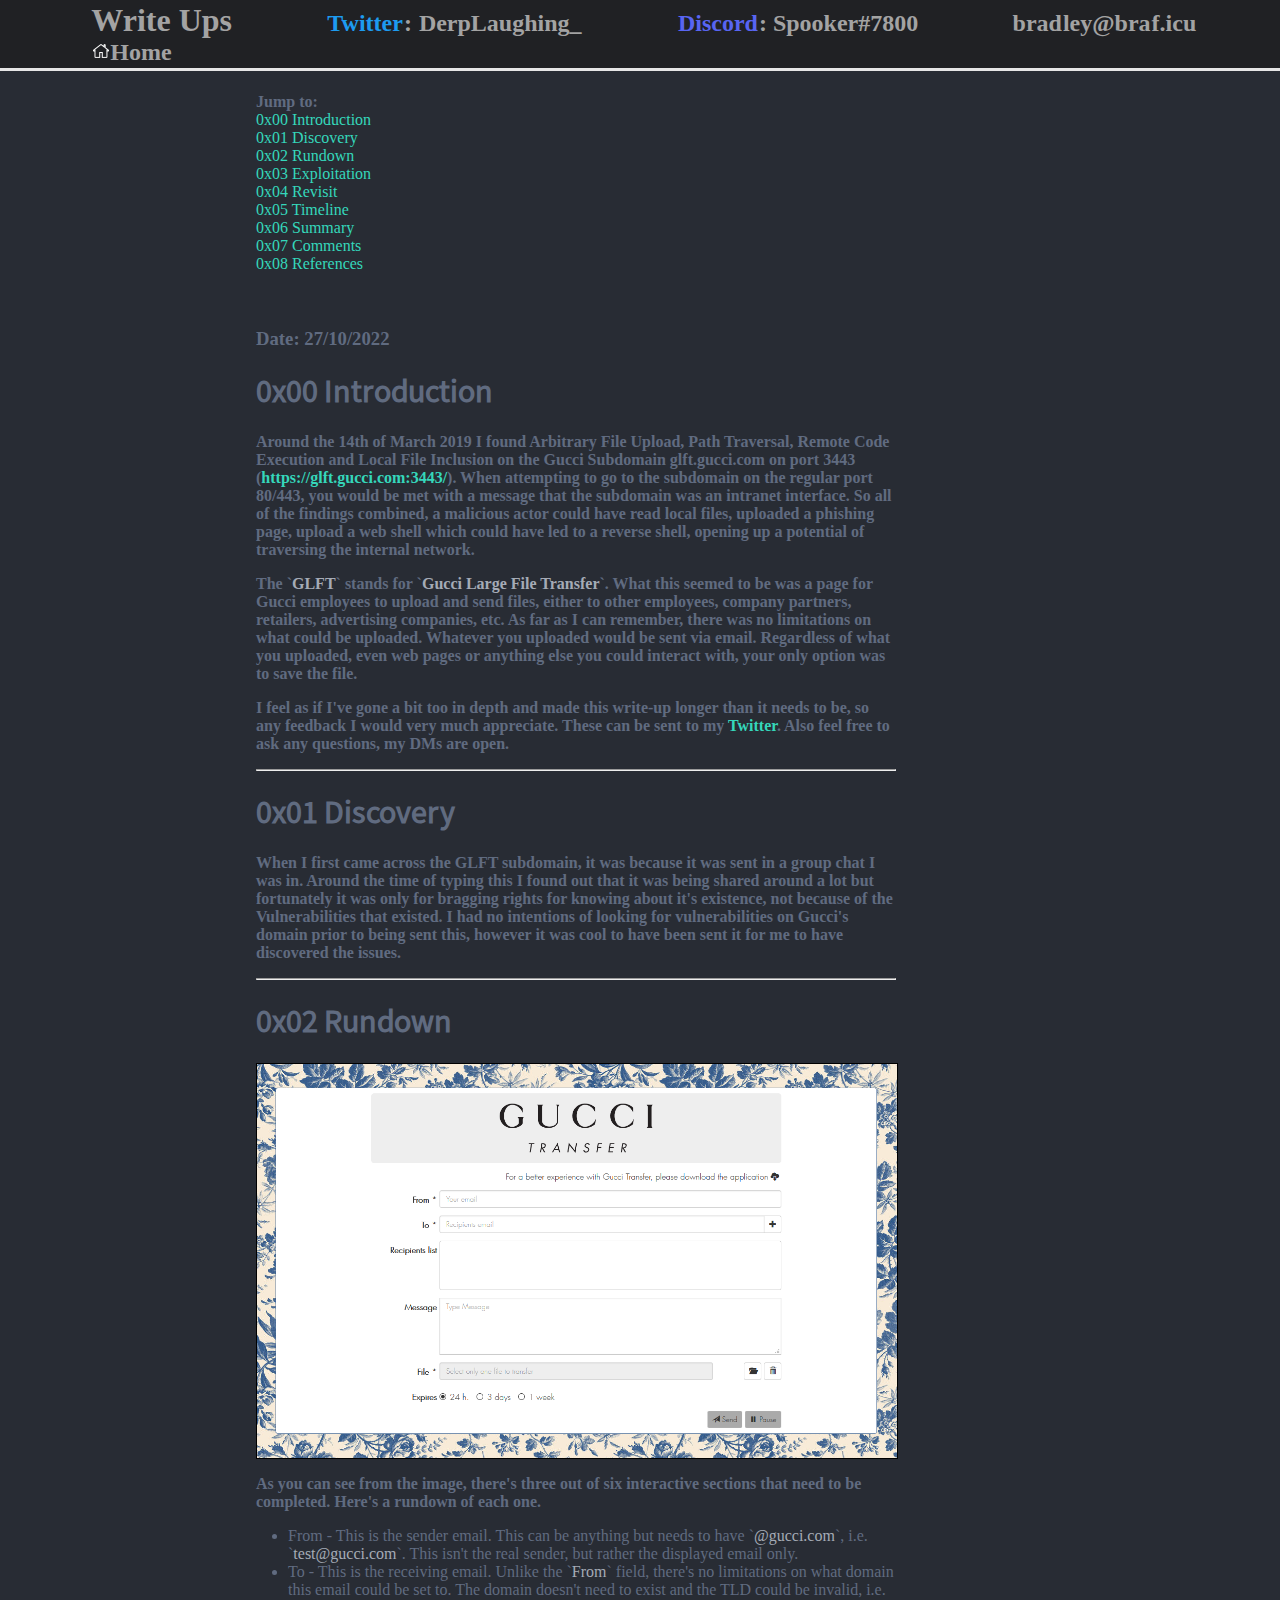
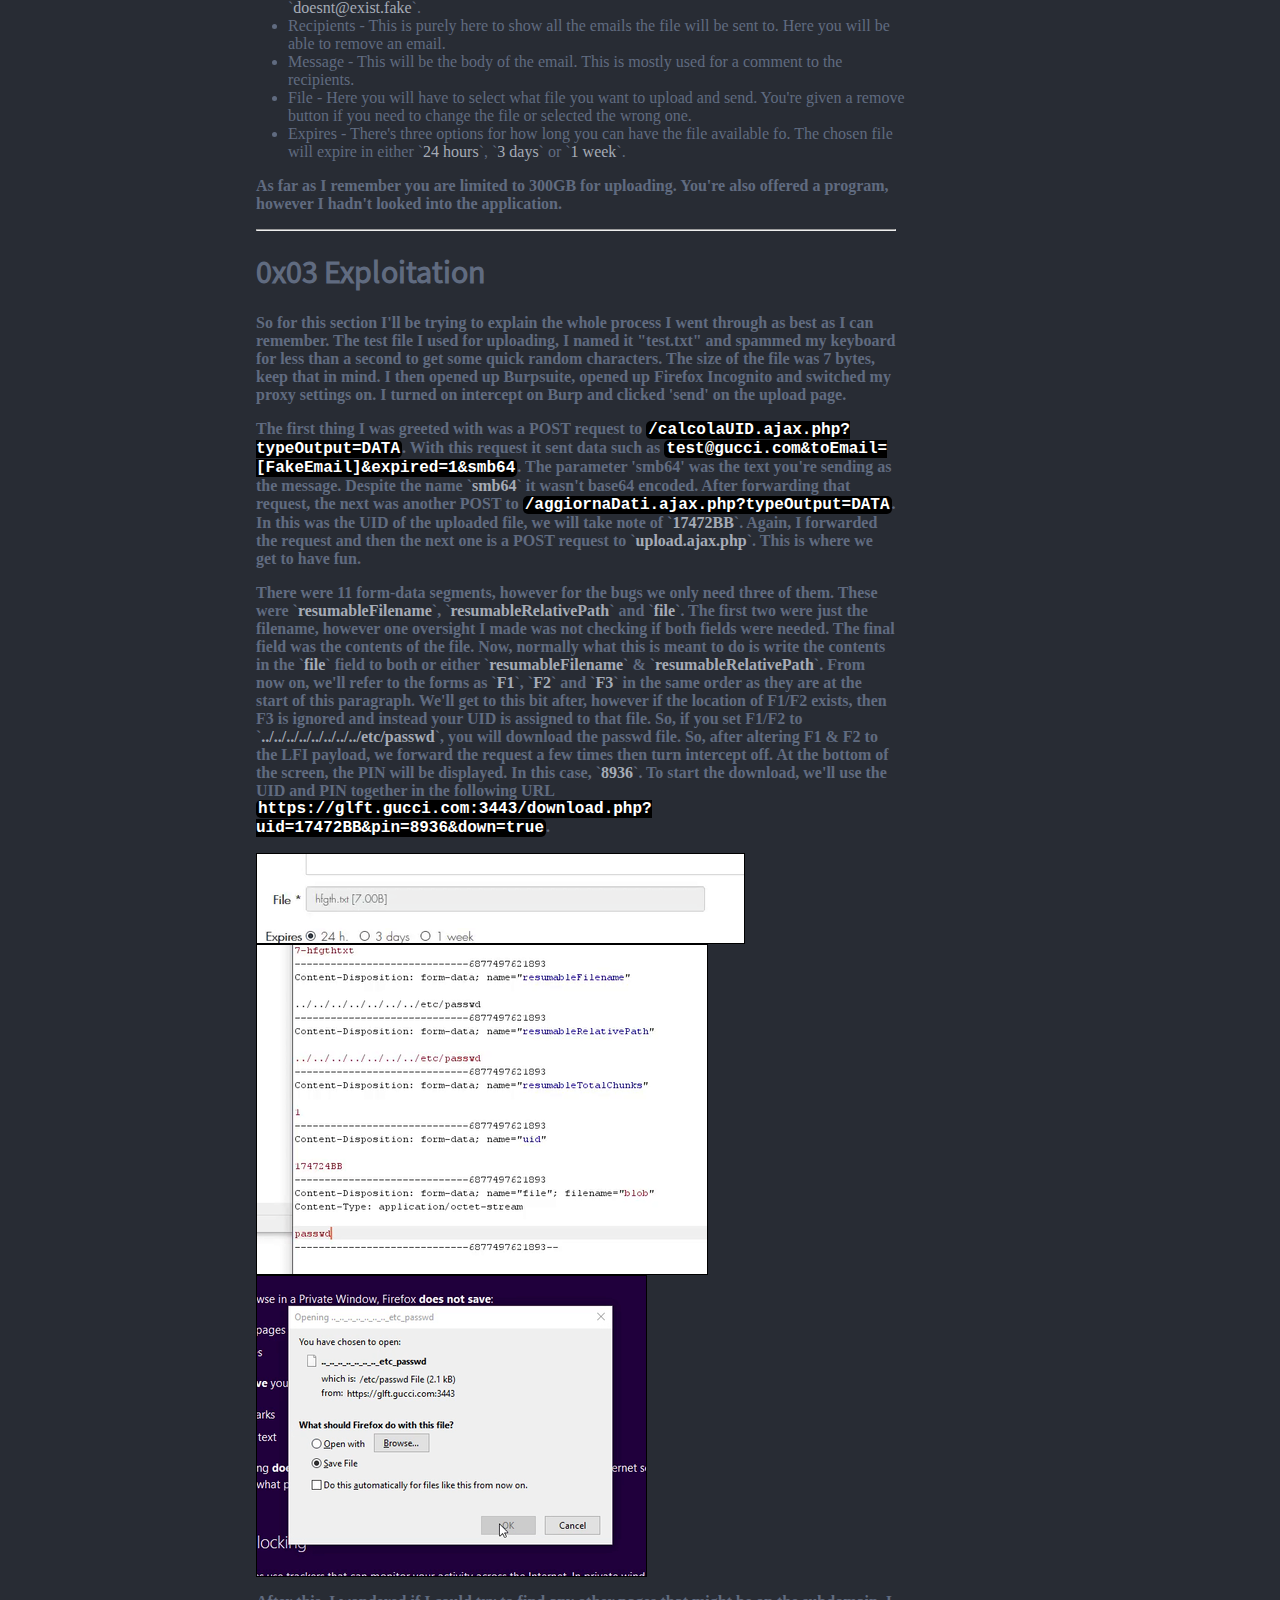
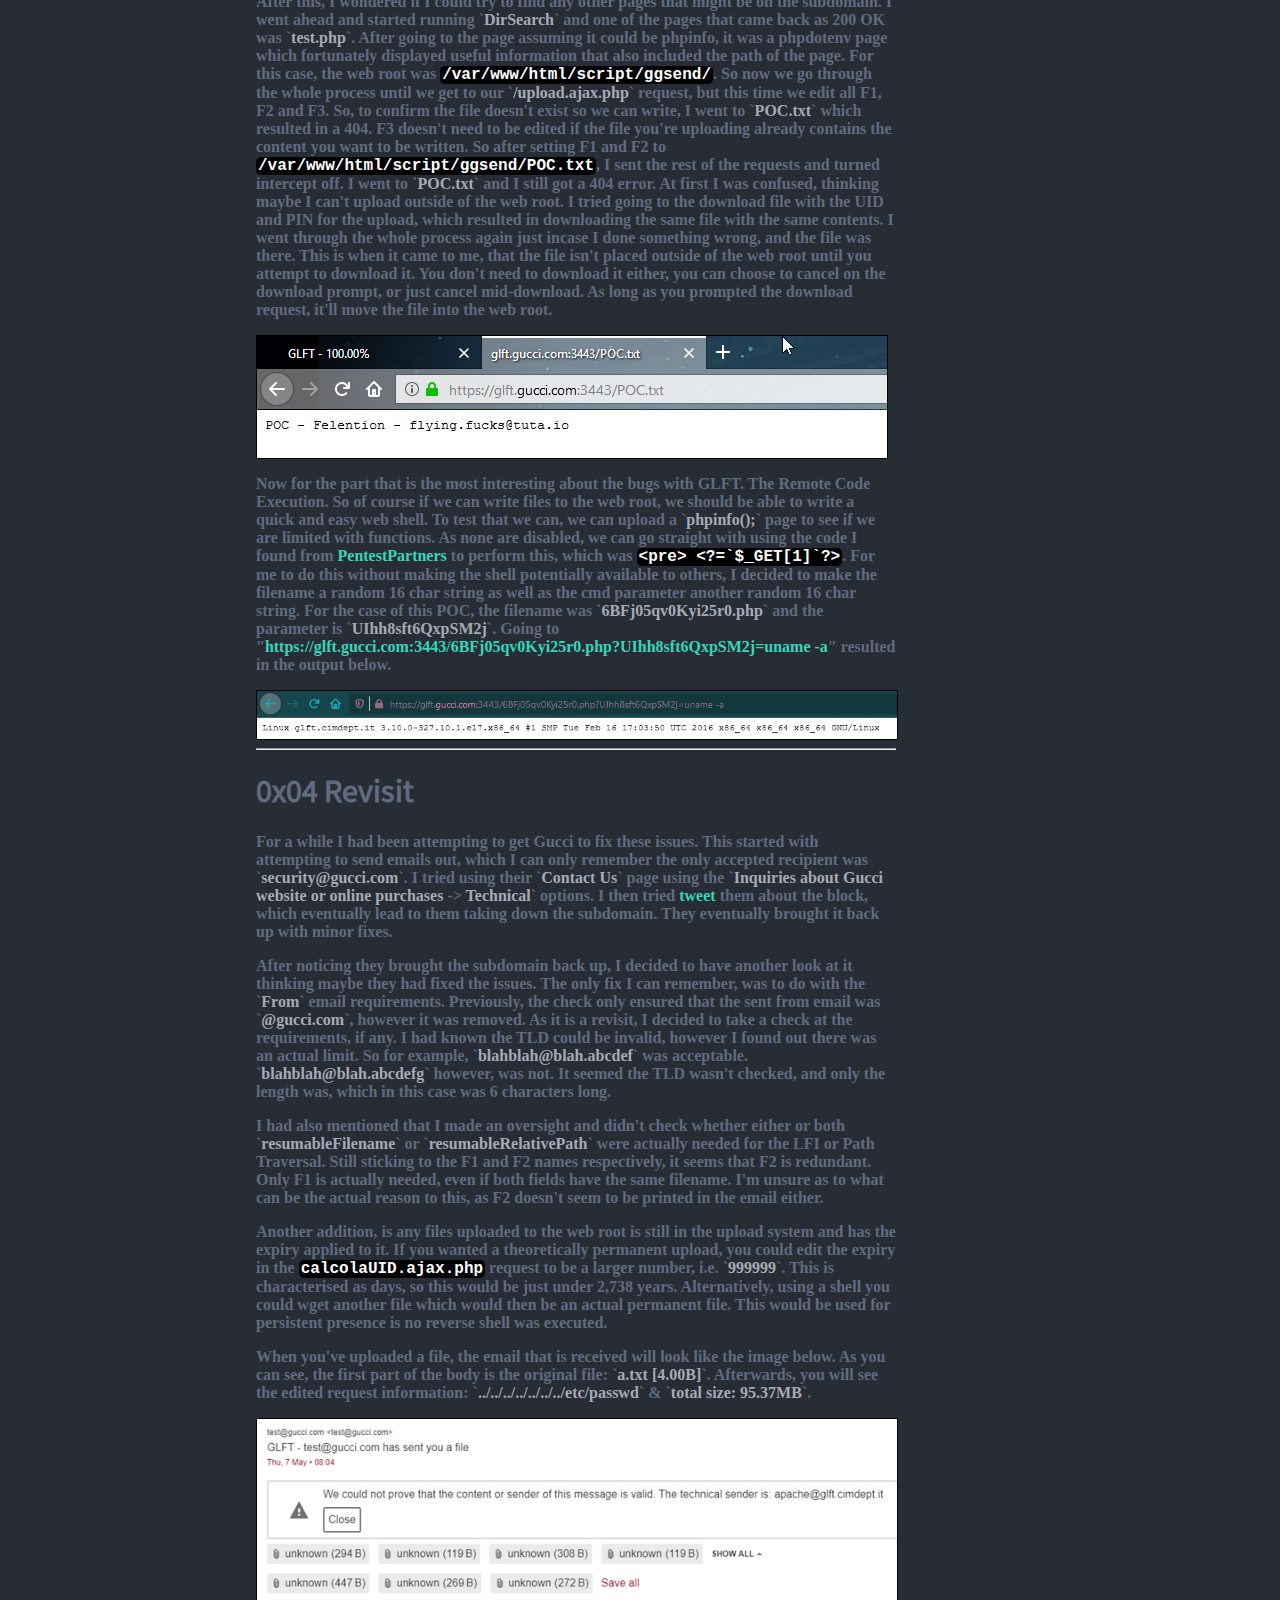
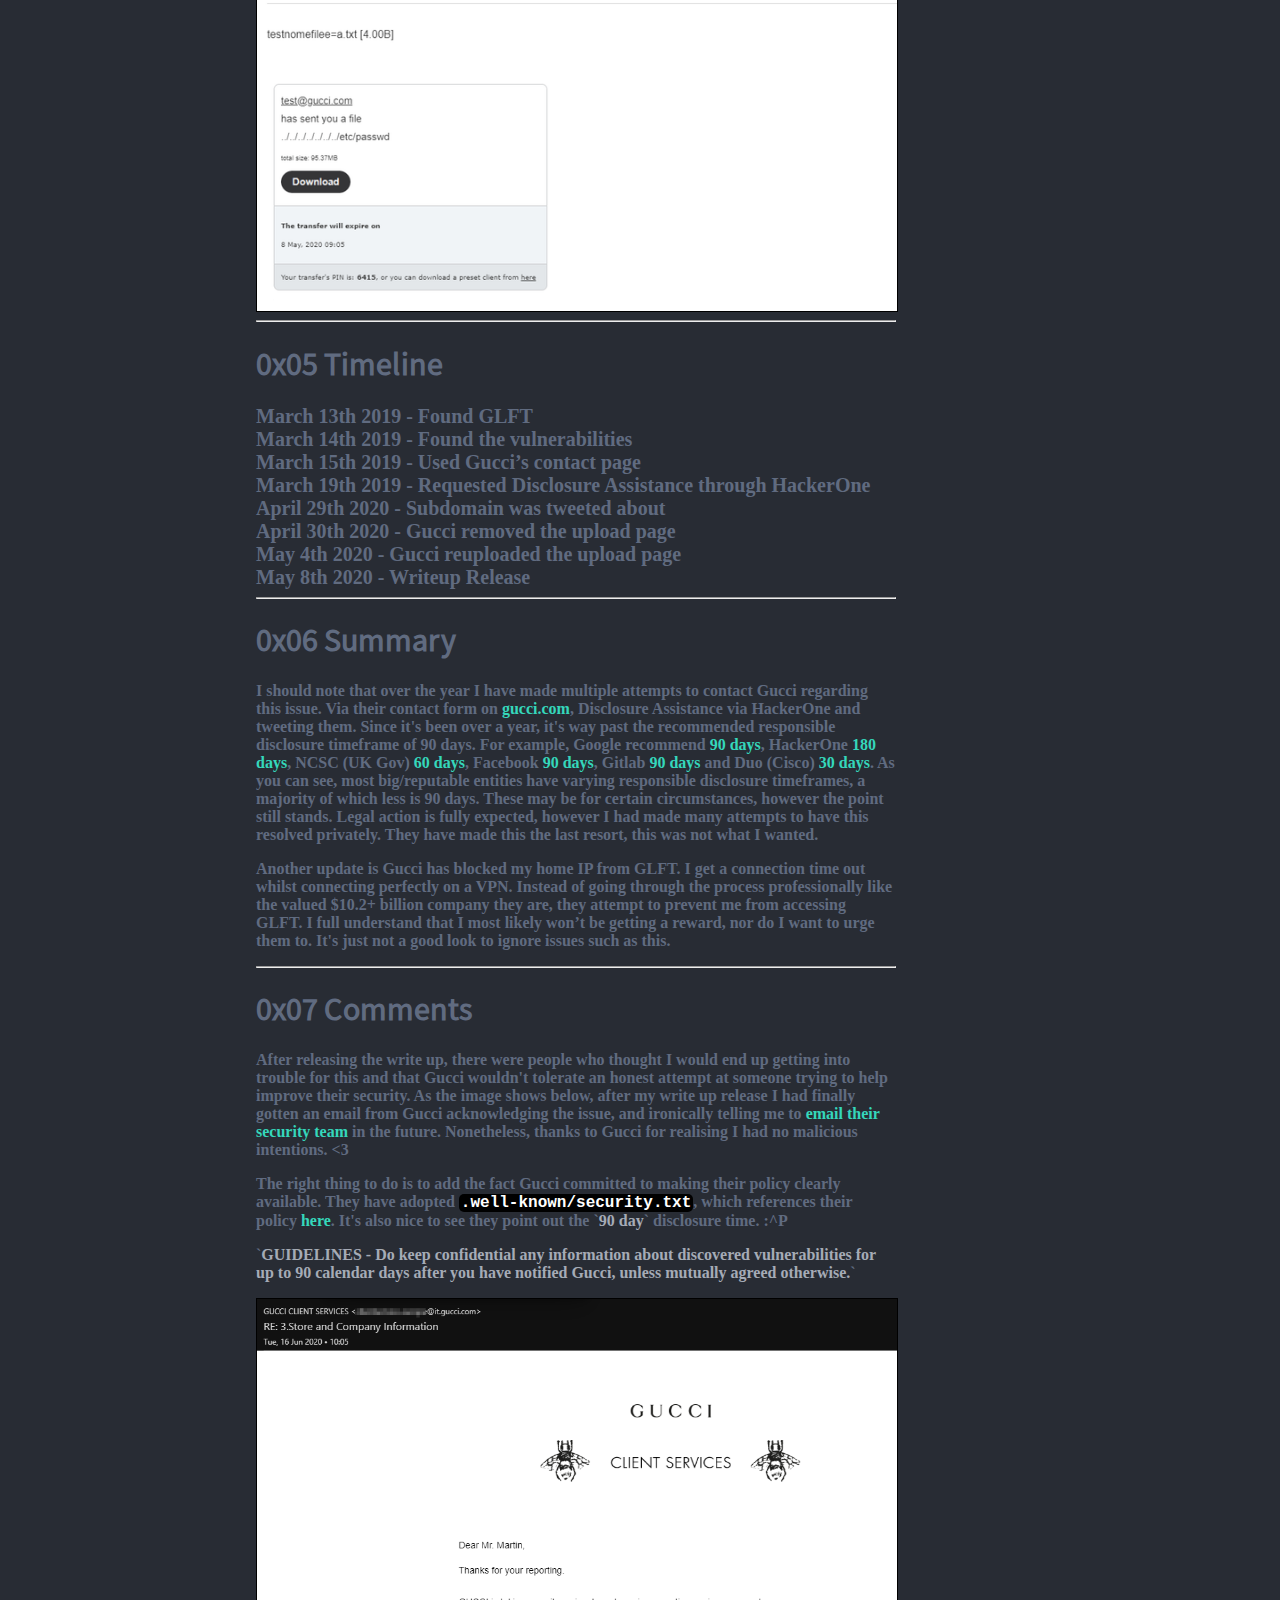
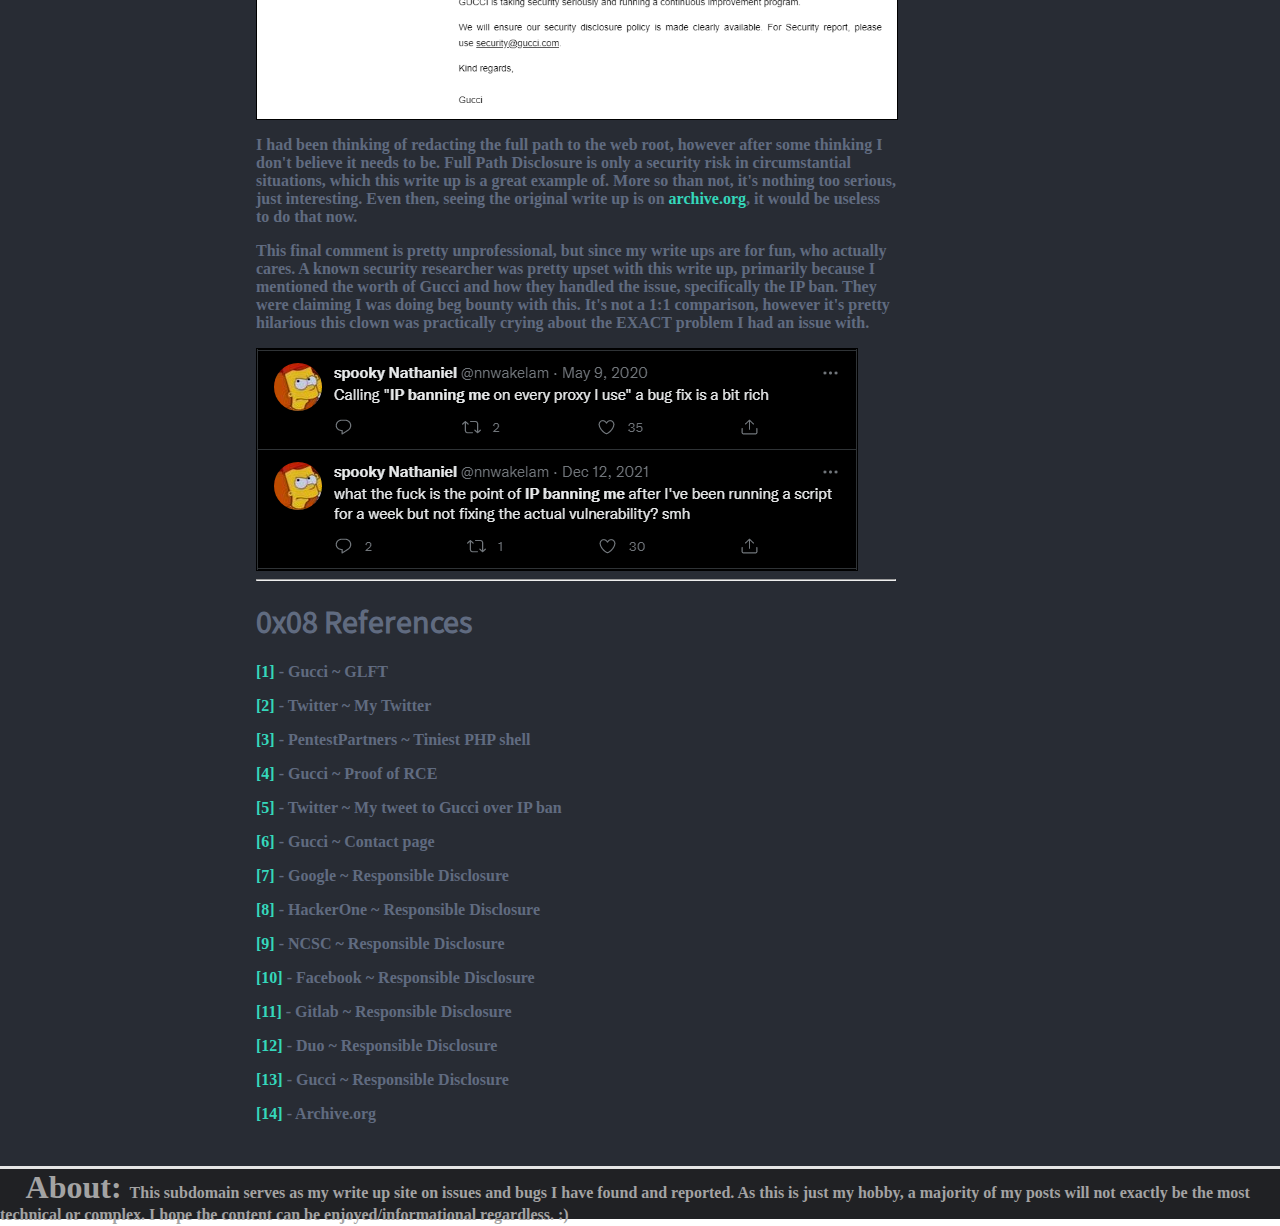
==== commit 9348baec: "Add files via upload" ====
--- a/posts/gucci.html
+++ b/posts/gucci.html
@@ -1,7 +1,7 @@
 <html>
 <head>
   <title>Gucci Vulnerabilities</title>
-  <link rel="icon" type="image/x-icon" href="../images/fav.png">
+  <link rel="icon" href="../images/fav.png">
   <link rel="stylesheet" href="../css/post.css">
   <link rel="stylesheet" href="../css/header.css">
   <link rel="stylesheet" href="../css/footer.css">
@@ -103,17 +103,17 @@
       <p><a href="#[4]">[4]</a> - Gucci ~ Proof of RCE</p>
       <p><a href="#[5]">[5]</a> - Twitter ~ My tweet to Gucci over IP ban</p>
       <p><a href="#[6]">[6]</a> - Gucci ~ Contact page</p>
-      <p><a href="#[1]">[7]</a> - Google ~ Responsible Disclosure</p>
-      <p><a href="#[1]">[8]</a> - HackerOne ~ Responsible Disclosure</p>
-      <p><a href="#[1]">[9]</a> - NCSC ~ Responsible Disclosure</p>
-      <p><a href="#[1]">[10]</a> - Facebook ~ Responsible Disclosure</p>
-      <p><a href="#[1]">[11]</a> - Gitlab ~ Responsible Disclosure</p>
-      <p><a href="#[1]">[12]</a> - Duo ~ Responsible Disclosure</p>
-      <p><a href="#[1]">[13]</a> - Gucci ~ Responsible Disclosure</p>
-      <p><a href="#[1]">[14]</a> - Archive.org</p>
+      <p><a href="#[7]">[7]</a> - Google ~ Responsible Disclosure</p>
+      <p><a href="#[8]">[8]</a> - HackerOne ~ Responsible Disclosure</p>
+      <p><a href="#[9]">[9]</a> - NCSC ~ Responsible Disclosure</p>
+      <p><a href="#[10]">[10]</a> - Facebook ~ Responsible Disclosure</p>
+      <p><a href="#[11]">[11]</a> - Gitlab ~ Responsible Disclosure</p>
+      <p><a href="#[12]">[12]</a> - Duo ~ Responsible Disclosure</p>
+      <p><a href="#[13]">[13]</a> - Gucci ~ Responsible Disclosure</p>
+      <p><a href="#[14]">[14]</a> - Archive.org</p>
     </div>
     <div id="footer">
-      <h1>About: </h1><p>This subdomain serves as my write up site on issues and bugs I have found and reported. As this is just my hobby, a majority of my posts will not exactly be the most technical or complex. I hope the content can be enjoyed regardless. :)</p>
+      <h1>About: </h1><p>This subdomain serves as my write up site on issues and bugs I have found and reported. As this is just my hobby, a majority of my posts will not exactly be the most technical or complex. I hope the content can be enjoyed/informational regardless. :)</p>
     </div>
   </div>
 </body>
